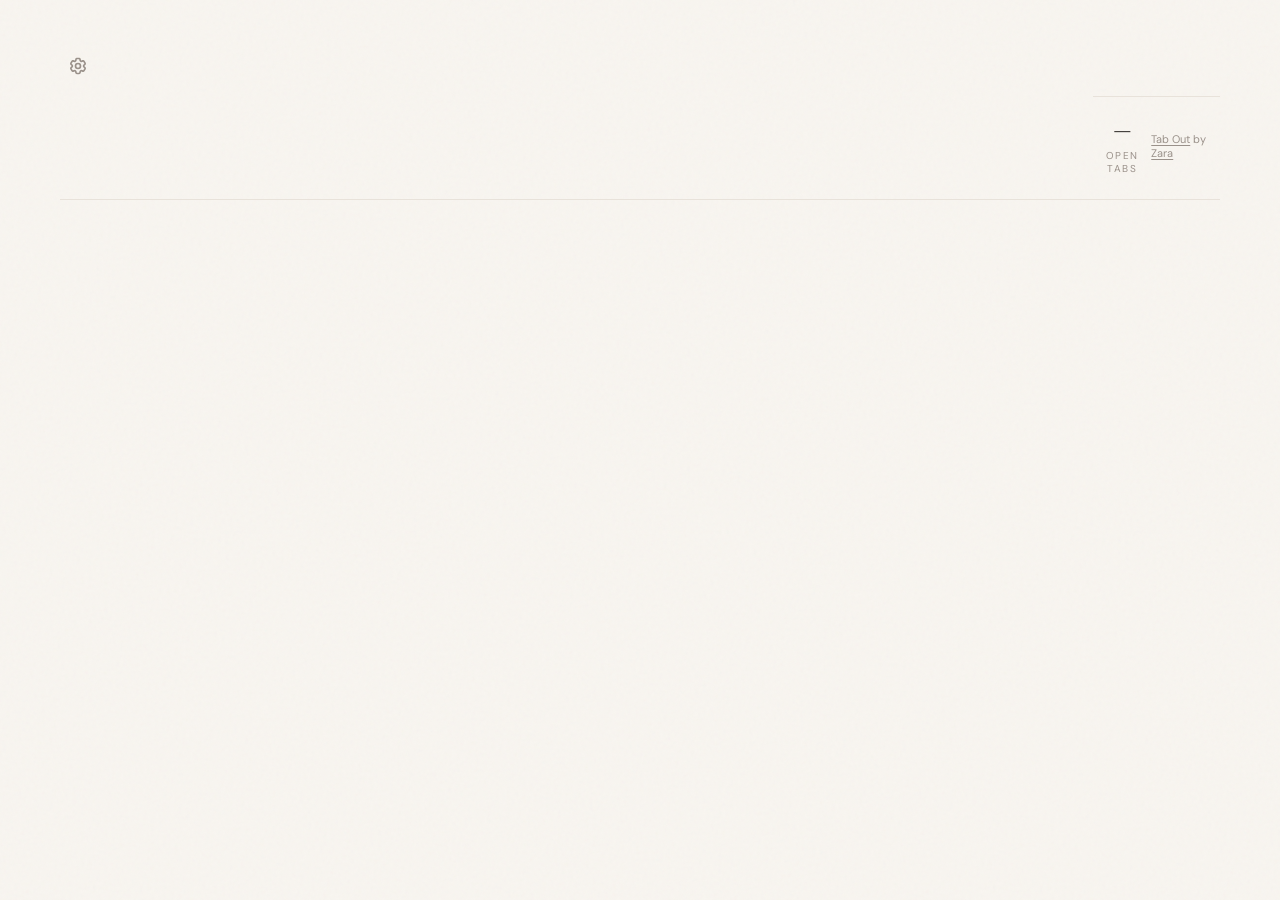
==== extension/index.html @ 455da9d7 "chore: initialize repository from original source" ====
<!DOCTYPE html>
<html lang="en">
<head>
  <meta charset="UTF-8">
  <meta name="viewport" content="width=device-width, initial-scale=1.0">
  <title>Tab Out</title>

  <!-- Google Fonts: Newsreader (for headings/numbers) + DM Sans (for body text) -->
  <link rel="preconnect" href="https://fonts.googleapis.com">
  <link href="https://fonts.googleapis.com/css2?family=Newsreader:ital,opsz,wght@0,6..72,300;0,6..72,400;0,6..72,500;1,6..72,300;1,6..72,400&family=DM+Sans:wght@300;400;500;600&family=Caveat:wght@400;500;600;700&display=swap" rel="stylesheet">

  <link rel="stylesheet" href="style.css">
</head>
<body>
<div class="container">



  <!-- ================================================================
       HEADER — greeting on the left
       ================================================================ -->
  <header>
    <div class="header-left">
      <!-- "Good afternoon" — written by getGreeting() in app.js -->
      <h1 id="greeting"></h1>
      <!-- "Friday, April 4, 2026" — written by getDateDisplay() in app.js -->
      <div class="date" id="dateDisplay"></div>
    </div>
    <div class="header-right">
      <button class="settings-btn" id="settingsBtn" title="Settings">
        <svg xmlns="http://www.w3.org/2000/svg" fill="none" viewBox="0 0 24 24" stroke-width="2" stroke="currentColor">
          <path stroke-linecap="round" stroke-linejoin="round" d="M9.594 3.94c.09-.542.56-.94 1.11-.94h2.592c.55 0 1.02.398 1.11.94l.213 1.281c.063.374.313.686.645.87.074.04.147.083.22.127.324.196.72.257 1.075.124l1.217-.456a1.125 1.125 0 0 1 1.37.49l1.296 2.247a1.125 1.125 0 0 1-.26 1.431l-1.003.827c-.293.24-.438.613-.431.992a6.759 6.759 0 0 1 0 .255c-.007.378.138.75.43.99l1.005.828c.424.35.534.954.26 1.43l-1.298 2.247a1.125 1.125 0 0 1-1.369.491l-1.217-.456c-.355-.133-.75-.072-1.076.124a6.57 6.57 0 0 1-.22.128c-.332.183-.582.495-.644.869l-.213 1.28c-.09.543-.56.941-1.11.941h-2.594c-.55 0-1.02-.398-1.11-.94l-.213-1.281c-.062-.374-.312-.686-.644-.87a6.52 6.52 0 0 1-.22-.127c-.325-.196-.72-.257-1.076-.124l-1.217.456a1.125 1.125 0 0 1-1.369-.49l-1.297-2.247a1.125 1.125 0 0 1 .26-1.431l1.004-.827c.292-.24.437-.613.43-.992a6.932 6.932 0 0 1 0-.255c.007-.378-.138-.75-.43-.99l-1.004-.828a1.125 1.125 0 0 1-.26-1.43l1.297-2.247a1.125 1.125 0 0 1 1.37-.491l1.216.456c.356.133.751.072 1.076-.124.072-.044.146-.087.22-.128.332-.183.582-.495.644-.869l.214-1.281Z" />
          <path stroke-linecap="round" stroke-linejoin="round" d="M15 12a3 3 0 1 1-6 0 3 3 0 0 1 6 0Z" />
        </svg>
      </button>
    </div>

  <!-- ================================================================
       TAB OUT DUPES BANNER — appears when you have extra Tab Out tabs open
       Hidden by default; app.js shows it when dupeTabOutCount > 1
       ================================================================ -->
  <div class="tab-cleanup-banner" id="tabOutDupeBanner" style="display:none">
    <div class="tab-cleanup-left">
      <div class="tab-cleanup-icon">
        <svg xmlns="http://www.w3.org/2000/svg" fill="none" viewBox="0 0 24 24" stroke-width="1.5" stroke="currentColor">
          <path stroke-linecap="round" stroke-linejoin="round" d="M15.75 17.25v3.375c0 .621-.504 1.125-1.125 1.125h-9.75a1.125 1.125 0 0 1-1.125-1.125V7.875c0-.621.504-1.125 1.125-1.125H6.75a9.06 9.06 0 0 1 1.5.124m7.5 10.376h3.375c.621 0 1.125-.504 1.125-1.125V11.25c0-4.46-3.243-8.161-7.5-8.876a9.06 9.06 0 0 0-1.5-.124H9.375c-.621 0-1.125.504-1.125 1.125v3.5m7.5 10.375H9.375a1.125 1.125 0 0 1-1.125-1.125v-9.25m12 6.625v-1.875a3.375 3.375 0 0 0-3.375-3.375h-1.5a1.125 1.125 0 0 1-1.125-1.125v-1.5a3.375 3.375 0 0 0-3.375-3.375H9.75" />
        </svg>
      </div>
      <div class="tab-cleanup-text">
        You have <strong id="tabOutDupeCount"></strong> Tab Out tabs open. Keep just this one?
      </div>
    </div>
    <button class="tab-cleanup-btn" data-action="close-tabout-dupes">Close extras</button>
  </div>

  <!-- ================================================================
       MAIN CONTENT AREA — two-column layout
       Left: open tabs (domain/mission cards)
       Right: saved for later checklist
       The right column only renders when it has items (JS controls this)
       ================================================================ -->
  <div class="dashboard-columns" id="dashboardColumns">

    <!-- LEFT COLUMN: Open tabs -->
    <div class="active-section" id="openTabsSection" style="display:none">
      <div class="section-header">
        <h2 id="openTabsSectionTitle">Right now</h2>
        <div class="section-line"></div>
        <div class="section-count" id="openTabsSectionCount"></div>
      </div>
      <div class="missions" id="openTabsMissions"></div>
    </div>

    <!-- RIGHT COLUMN: Saved for Later checklist -->
    <div class="deferred-column" id="deferredColumn" style="display:none">
      <div class="section-header">
        <h2>Saved for later</h2>
        <div class="section-line"></div>
        <div class="section-count" id="deferredCount"></div>
      </div>

      <!-- Active checklist items — injected by renderDeferredList() in app.js -->
      <div class="deferred-list" id="deferredList"></div>

      <!-- Empty state — shown when no active deferred tabs -->
      <div class="deferred-empty" id="deferredEmpty" style="display:none">
        Nothing saved. Living in the moment.
      </div>

      <!-- Archive section — collapsed by default -->
      <div class="deferred-archive" id="deferredArchive" style="display:none">
        <button class="archive-toggle" id="archiveToggle">
          <svg class="archive-chevron" xmlns="http://www.w3.org/2000/svg" fill="none" viewBox="0 0 24 24" stroke-width="2" stroke="currentColor"><path stroke-linecap="round" stroke-linejoin="round" d="m19.5 8.25-7.5 7.5-7.5-7.5" /></svg>
          Archive
          <span class="archive-count" id="archiveCount"></span>
        </button>
        <div class="archive-body" id="archiveBody" style="display:none">
          <input type="text" class="archive-search" id="archiveSearch" placeholder="Search archived tabs...">
          <div class="archive-list" id="archiveList"></div>
        </div>
      </div>
    </div>

  </div><!-- end .dashboard-columns -->

  <!-- ================================================================
       FOOTER — global stats + refresh control
       ================================================================ -->
  <footer>
    <div class="footer-stats">
      <div class="stat">
        <div class="stat-num" id="statTabs">—</div>
        <div class="stat-label">Open tabs</div>
      </div>
    </div>
    <div class="last-refresh">
      <span style="color: var(--muted); font-size: 11px;"><a href="https://github.com/zarazhangrui/tab-out" target="_top" style="color: var(--muted); text-decoration: underline; text-underline-offset: 2px;">Tab Out</a> by <a href="https://x.com/zarazhangrui" target="_top" style="color: var(--muted); text-decoration: underline; text-underline-offset: 2px;">Zara</a></span>
    </div>
  </footer>

</div><!-- end .container -->

<!-- ================================================================
     TOAST — floats above everything, used for action confirmations
     Hidden by default via CSS (opacity:0, translateY)
     ================================================================ -->
<div class="toast" id="toast">
  <!-- Checkmark circle icon (Heroicons outline) -->
  <svg xmlns="http://www.w3.org/2000/svg" fill="none" viewBox="0 0 24 24" stroke-width="2" stroke="currentColor">
    <path stroke-linecap="round" stroke-linejoin="round" d="M9 12.75 11.25 15 15 9.75M21 12a9 9 0 1 1-18 0 9 9 0 0 1 18 0Z" />
  </svg>
  <span id="toastText"></span>
</div>

<!-- ================================================================
     SETTINGS MODAL
     ================================================================ -->
<div class="modal-overlay" id="settingsOverlay">
  <div class="settings-modal">
    <h2>Settings</h2>
    
    <div class="settings-group">
      <label>Theme</label>
      <div class="settings-options" id="themeOptions">
        <button class="setting-control" data-theme="system">System</button>
        <button class="setting-control" data-theme="light">Light</button>
        <button class="setting-control" data-theme="dark">Dark</button>
      </div>
    </div>

    <div class="settings-group">
      <label>Accent Color</label>
      <div class="color-palette" id="accentPalette">
        <button class="color-swatch" data-color="#c8713a" style="background: #c8713a;" title="Amber"></button>
        <button class="color-swatch" data-color="#5a7a62" style="background: #5a7a62;" title="Sage"></button>
        <button class="color-swatch" data-color="#5a6b7a" style="background: #5a6b7a;" title="Slate"></button>
        <button class="color-swatch" data-color="#b35a5a" style="background: #b35a5a;" title="Rose"></button>
        <button class="color-swatch" data-color="#eab308" style="background: #eab308;" title="Gold"></button>
        <button class="color-swatch" data-color="#3b82f6" style="background: #3b82f6;" title="Blue"></button>
        <button class="color-swatch" data-color="#8b5cf6" style="background: #8b5cf6;" title="Violet"></button>
        <button class="color-swatch" data-color="#ec4899" style="background: #ec4899;" title="Pink"></button>
        <button class="color-swatch" data-color="#14b8a6" style="background: #14b8a6;" title="Teal"></button>
        <button class="color-swatch" data-color="#22c55e" style="background: #22c55e;" title="Green"></button>
        
        <div class="custom-color-wrapper" id="customAccentWrapper" title="Custom Color">
          <input type="color" id="accentColorPicker" value="#c8713a">
        </div>
      </div>
    </div>

    <div class="settings-group">
      <label>Sticky Text Color</label>
      <div class="color-picker-wrapper">
        <input type="color" id="stickyTextColorPicker" value="#1a1613">
        <span id="stickyTextColorValue" style="font-size: 12px; color: var(--muted); font-family: monospace;">#1A1613</span>
      </div>
    </div>

    <div class="settings-group">
      <label>Layout Mode</label>
      <div class="settings-options" id="layoutModeOptions">
        <button class="setting-control" data-layout="default">Default</button>
        <button class="setting-control" data-layout="structured">Structured</button>
        <button class="setting-control" data-layout="chaos">Freeform</button>
      </div>
    </div>

    <div class="settings-group">
      <label>Card Style</label>
      <div class="settings-options" id="cardStyleOptions">
        <button class="setting-control" data-style="default">Default</button>
        <button class="setting-control" data-style="sticky">Sticky</button>
        <button class="setting-control" data-style="drawn">Drawn</button>
        <button class="setting-control" data-style="glass">Glass</button>
        <button class="setting-control" data-style="brutalism">Brutalist</button>
        <button class="setting-control" data-style="terminal">Terminal</button>
        <button class="setting-control" data-style="polaroid">Polaroid</button>
        <button class="setting-control" data-style="receipt">Receipt</button>
        <button class="setting-control" data-style="cyberpunk">Cyberpunk</button>
      </div>
    </div>

    <div class="settings-group">
      <label>Background</label>
      <div class="settings-options" id="bgTypeOptions" style="margin-bottom: 12px;">
        <button class="setting-control" data-bg="none">None</button>
        <button class="setting-control" data-bg="grid">Grid</button>
        <button class="setting-control" data-bg="dots">Dots</button>
        <button class="setting-control" data-bg="waves">Waves</button>
        <button class="setting-control" data-bg="blueprint">Blueprint</button>
        <button class="setting-control" data-bg="custom">Custom Image</button>
      </div>
      <div id="customBgControls" style="display: none;">
        <div class="color-picker-wrapper">
          <input type="file" id="bgImageInput" accept="image/*" style="display: none;">
          <button class="setting-control" id="uploadBgBtn">Upload Image</button>
          <button class="setting-control danger" id="clearBgBtn">Clear</button>
        </div>
        <div id="bgImageStatus" style="font-size: 11px; color: var(--muted); margin-top: 8px;">No custom background</div>
      </div>
    </div>

    <div class="settings-group">
      <label>Layout Density</label>
      <div class="settings-options" id="densityOptions">
        <button class="setting-control" data-density="comfortable">Comfortable</button>
        <button class="setting-control" data-density="compact">Compact</button>
      </div>
    </div>

    <div class="modal-actions">
      <button class="modal-close-btn" id="closeSettingsBtn">Done</button>
    </div>
  </div>
</div>

<!-- Personal config (gitignored) — defines LOCAL_LANDING_PAGE_PATTERNS etc. -->
<!-- If the file doesn't exist, that's fine — app.js uses sensible defaults. -->
<script src="config.local.js" onerror="/* no personal config, that's fine */"></script>

<!-- Main dashboard logic — loads last so the DOM is ready -->
<script src="app.js"></script>
</body>
</html>
---- extension/style.css ----
/* ============================================================
   Tab Mission Control — Dashboard Styles
   Extracted directly from mockup.html — do not modify unless
   also updating the mockup. This is the approved design.
   ============================================================ */

:root {
  --ink: #1a1613;
  --paper: #f8f5f0;
  --warm-gray: #e8e2da;
  --muted: #9a918a;
  --accent: #c8713a; /* Default amber */
  --accent-sage: #5a7a62;
  --accent-slate: #5a6b7a;
  --accent-rose: #b35a5a;
  --status-active: #3d7a4a;
  --status-cooling: #b8892e;
  --status-abandoned: #b35a5a;
  --card-bg: #fffdf9;
  --shadow: rgba(26, 22, 19, 0.06);
  --modal-overlay: rgba(26, 22, 19, 0.4);
  --bg-image: none;
  --bg-overlay: transparent;
  --sticky-text: #1a1613;
}

/* ---- Dark Theme ---- */
[data-theme="dark"] {
  --ink: #f8f5f0;
  --paper: #1a1613;
  --warm-gray: #3a3633;
  --muted: #8a817a;
  --card-bg: #25211e;
  --shadow: rgba(0, 0, 0, 0.3);
  --modal-overlay: rgba(0, 0, 0, 0.6);
  --sticky-text: #f8f5f0;
}

/* System default dark mode support */
@media (prefers-color-scheme: dark) {
  :root:not([data-theme="light"]):not([data-theme="dark"]) {
    --ink: #f8f5f0;
    --paper: #1a1613;
    --warm-gray: #3a3633;
    --muted: #8a817a;
    --card-bg: #25211e;
    --shadow: rgba(0, 0, 0, 0.3);
    --modal-overlay: rgba(0, 0, 0, 0.6);
    --sticky-text: #f8f5f0;
  }
}

/* ---- Background Image & Patterns ---- */
body::before {
  content: '';
  position: fixed;
  inset: 0;
  background-image: var(--bg-image);
  background-size: cover;
  background-position: center;
  background-attachment: fixed;
  z-index: -2; /* behind everything */
}

/* Texture & Dark Overlay */
body::after {
  content: '';
  position: fixed;
  inset: 0;
  /* Combine dark overlay and paper texture */
  background-color: var(--bg-overlay);
  background-image: url("data:image/svg+xml,%3Csvg viewBox='0 0 256 256' xmlns='http://www.w3.org/2000/svg'%3E%3Cfilter id='noise'%3E%3CfeTurbulence type='fractalNoise' baseFrequency='0.9' numOctaves='4' stitchTiles='stitch'/%3E%3C/filter%3E%3Crect width='100%25' height='100%25' filter='url(%23noise)' opacity='0.03'/%3E%3C/svg%3E");
  pointer-events: none;
  z-index: -1;
}

[data-bg="grid"] {
  --bg-image: linear-gradient(var(--warm-gray) 1px, transparent 1px), linear-gradient(90deg, var(--warm-gray) 1px, transparent 1px);
}
[data-bg="dots"] {
  --bg-image: radial-gradient(var(--warm-gray) 1px, transparent 1px);
}
[data-bg="blueprint"] {
  background-color: #1e3a8a;
  --bg-image: linear-gradient(rgba(255,255,255,0.1) 1px, transparent 1px), linear-gradient(90deg, rgba(255,255,255,0.1) 1px, transparent 1px);
}
[data-bg="waves"] {
  --bg-image: url("data:image/svg+xml,%3Csvg xmlns='http://www.w3.org/2000/svg' width='100' height='20' viewBox='0 0 100 20'%3E%3Cpath d='M0 10 Q 25 20 50 10 T 100 10' fill='none' stroke='%23e8e2da' stroke-width='1'/%3E%3C/svg%3E");
}

[data-bg="grid"] body::before {
  background-size: 24px 24px;
}
[data-bg="dots"] body::before {
  background-size: 24px 24px;
}
[data-bg="blueprint"] body::before {
  background-size: 40px 40px;
}
[data-bg="waves"] body::before {
  background-size: 100px 20px;
  background-repeat: repeat;
}

/* Remove duplicate paper texture at bottom */

/* ---- Card Styles ---- */

/* 0. Default */
[data-card-style="default"] .mission-card {
  /* Uses base .mission-card styles */
}

/* 1. Sticky Note Style */
[data-card-style="sticky"] .mission-card {
  border: none;
  border-radius: 2px 2px 60px 2px / 2px 2px 10px 2px; /* Curved bottom-right */
  box-shadow: 2px 4px 12px rgba(0,0,0,0.1), 0 10px 20px -10px rgba(0,0,0,0.2);
  padding-top: 24px;
  color: var(--sticky-text);
  font-family: 'Caveat', cursive;
}

[data-card-style="sticky"] .mission-card .mission-name,
[data-card-style="sticky"] .mission-card .chip-text,
[data-card-style="sticky"] .mission-card .mission-summary,
[data-card-style="sticky"] .mission-card .action-btn,
[data-card-style="sticky"] .section-header h2 {
  font-family: 'Caveat', cursive;
  font-size: 1.18em;
  color: var(--sticky-text);
}

[data-card-style="sticky"] .mission-card .mission-name {
  font-weight: 700;
}

/* Curved variety for sticky notes */
[data-card-style="sticky"] .mission-card:nth-child(even) {
  border-radius: 2px 2px 2px 60px / 2px 2px 2px 10px; /* Curved bottom-left */
}

/* Sticky Type 1: Yellow */
[data-card-style="sticky"] .mission-card:nth-child(3n+1) { background: #fdf5c9; }
[data-card-style="sticky"][data-theme="dark"] .mission-card:nth-child(3n+1) { background: #4a452a; }

/* Sticky Type 2: Pink */
[data-card-style="sticky"] .mission-card:nth-child(3n+2) { background: #fce7f3; }
[data-card-style="sticky"][data-theme="dark"] .mission-card:nth-child(3n+2) { background: #503140; }

/* Sticky Type 3: Blue */
[data-card-style="sticky"] .mission-card:nth-child(3n+3) { background: #e0f2fe; }
[data-card-style="sticky"][data-theme="dark"] .mission-card:nth-child(3n+3) { background: #2b3e5a; }

[data-card-style="sticky"] .mission-card .mission-name,
[data-card-style="sticky"] .mission-card .chip-text,
[data-card-style="sticky"] .mission-card .mission-summary,
[data-card-style="sticky"] .section-header h2 {
  color: var(--sticky-text);
}

[data-card-style="sticky"] .mission-card::before {
  display: none; /* remove colored top bar */
}

/* Folded corner effect */
[data-card-style="sticky"] .mission-card::after {
  content: '';
  position: absolute;
  bottom: 0;
  right: 0;
  border-width: 0 0 20px 20px;
  border-style: solid;
  border-color: transparent transparent rgba(0,0,0,0.08) transparent;
}

/* 2. Hand-drawn Style */
[data-card-style="drawn"] .mission-card {
  border: 2px solid var(--ink);
  background: var(--card-bg);
  box-shadow: 4px 4px 0 var(--warm-gray);
  padding-top: 20px;
  font-family: 'Caveat', cursive;
}

[data-card-style="drawn"] .mission-card .mission-name,
[data-card-style="drawn"] .mission-card .chip-text,
[data-card-style="drawn"] .mission-card .action-btn,
[data-card-style="drawn"] .section-header h2 {
  font-family: 'Caveat', cursive;
  font-size: 1.15em;
}

[data-card-style="drawn"] .mission-card:nth-child(2n) {
  transform: rotate(-1deg);
  border-radius: 255px 15px 225px 15px/15px 225px 15px 255px;
}

[data-card-style="drawn"] .mission-card:nth-child(2n+1) {
  transform: rotate(1deg);
  border-radius: 15px 255px 15px 225px/255px 15px 225px 15px;
}

[data-card-style="drawn"] .mission-card::before {
  display: none; /* remove colored top bar */
}

/* 3. Glassmorphism */
[data-card-style="glass"] .mission-card {
  background: rgba(255, 255, 255, 0.35);
  backdrop-filter: blur(24px) saturate(1.4);
  -webkit-backdrop-filter: blur(24px) saturate(1.4);
  border: 1px solid rgba(255, 255, 255, 0.4);
  color: #1a1a1a;
  box-shadow: 0 4px 16px rgba(0, 0, 0, 0.08);
}
[data-theme="dark"] [data-card-style="glass"] .mission-card {
  background: rgba(0, 0, 0, 0.45);
  border: 1px solid rgba(255, 255, 255, 0.12);
  color: #f0f0f0;
  box-shadow: 0 4px 16px rgba(0, 0, 0, 0.25);
}
[data-card-style="glass"] .mission-card .mission-name {
  color: inherit;
  text-shadow: 0 1px 3px rgba(255, 255, 255, 0.3);
}
[data-theme="dark"] [data-card-style="glass"] .mission-card .mission-name {
  text-shadow: 0 1px 3px rgba(0, 0, 0, 0.5);
}
[data-card-style="glass"] .mission-card .chip-text,
[data-card-style="glass"] .mission-card .mission-summary {
  color: inherit;
}
[data-card-style="glass"] .mission-card .open-tabs-badge,
[data-card-style="glass"] .mission-card .action-btn {
  background: rgba(255, 255, 255, 0.2);
  border-color: rgba(255, 255, 255, 0.3);
}
[data-theme="dark"] [data-card-style="glass"] .mission-card .open-tabs-badge,
[data-theme="dark"] [data-card-style="glass"] .mission-card .action-btn {
  background: rgba(0, 0, 0, 0.2);
  border-color: rgba(255, 255, 255, 0.1);
}
[data-card-style="glass"] .mission-card .chip-action {
  opacity: 0.6;
}
[data-card-style="glass"] .mission-card::before { display: none; }

/* 2. Neo-Brutalism */
[data-card-style="brutalism"] .mission-card {
  background: #fff;
  border: 3px solid #000;
  box-shadow: 6px 6px 0 #000;
  border-radius: 0;
  transition: transform 0.1s;
}
[data-card-style="brutalism"] .mission-card:hover {
  transform: translate(-2px, -2px);
  box-shadow: 8px 8px 0 #000;
}
[data-card-style="brutalism"] .mission-card::before { display: none; }

/* 3. Terminal */
[data-card-style="terminal"] .mission-card {
  background: #0c0c0c;
  border: 1px solid #0f0;
  border-radius: 0;
  color: #0f0;
  font-family: 'Courier New', Courier, monospace;
}
[data-card-style="terminal"] .mission-card .mission-name,
[data-card-style="terminal"] .mission-card .chip-text,
[data-card-style="terminal"] .mission-card .action-btn {
  color: #0f0;
  font-family: monospace;
}
[data-card-style="terminal"] .mission-card::before {
  content: '>_';
  position: absolute;
  top: 4px;
  left: 8px;
  font-size: 10px;
  background: none;
  height: auto;
}

/* 4. Polaroid */
[data-card-style="polaroid"] .mission-card {
  background: #fff;
  padding: 12px 12px 48px 12px;
  border-radius: 2px;
  box-shadow: 0 8px 16px rgba(0,0,0,0.15);
  border: 1px solid #e0e0e0;
}
[data-card-style="polaroid"] .mission-card::before { display: none; }

/* 5. Receipt */
[data-card-style="receipt"] .mission-card {
  background: #fffbfa;
  border-radius: 0;
  border-left: none;
  border-right: none;
  border-top: 2px dashed #ccc;
  border-bottom: 2px dashed #ccc;
  font-family: monospace;
  box-shadow: 0 4px 0 rgba(0,0,0,0.05);
}
[data-card-style="receipt"] .mission-card::before { display: none; }

/* 6. Cyberpunk */
[data-card-style="cyberpunk"] .mission-card {
  background: #050505;
  border: 1px solid #f0f;
  box-shadow: 0 0 10px #f0f, inset 0 0 5px #f0f;
  color: #0ff;
  border-radius: 0;
  clip-path: polygon(0 0, 100% 0, 100% 90%, 95% 100%, 0 100%);
}

[data-theme="light"] [data-card-style="cyberpunk"] .mission-card {
  background: #fff;
  border: 2px solid #f0f;
  box-shadow: 4px 4px 0 #f0f;
  clip-path: none;
  color: #f0f;
}

[data-card-style="cyberpunk"] .mission-card .mission-name,
[data-card-style="cyberpunk"] .mission-card .chip-text {
  color: inherit;
  text-shadow: 0 0 5px currentColor;
}

[data-theme="light"] [data-card-style="cyberpunk"] .mission-card .mission-name,
[data-theme="light"] [data-card-style="cyberpunk"] .mission-card .chip-text {
  text-shadow: none;
}

[data-card-style="cyberpunk"] .mission-card::before {
  background: #0ff;
  height: 2px;
}

/* ---- Layout Modes ---- */
[data-layout-mode="chaos"] .missions {
  position: relative;
  min-height: calc(100vh - 250px);
  display: block; /* Break grid */
  width: 100%;
}

[data-layout-mode="chaos"] .mission-card {
  position: absolute;
  margin: 0;
  width: 260px;
  z-index: var(--chaos-z, 1);
  /* Use hardware acceleration for smoother dragging */
  will-change: left, top, transform;
  transition: transform 0.1s;
}

[data-layout-mode="chaos"] .mission-card:active {
  transition: none;
}

[data-layout-mode="structured"] .mission-card {
  border-top: 4px solid var(--domain-color, var(--warm-gray));
}
[data-layout-mode="structured"] .mission-card::before {
  display: none;
}

/* ---- Layout Density ---- */
[data-density="compact"] .container {
  padding-top: 24px;
}
[data-density="compact"] header {
  margin-bottom: 24px;
}
[data-density="compact"] .missions {
  grid-template-columns: repeat(auto-fill, minmax(160px, 1fr)); 
  gap: 12px;
}
[data-density="compact"] .mission-card {
  padding: 8px 12px;
  margin-bottom: 0;
}
[data-density="compact"] .mission-name {
  font-size: 13px;
}
[data-density="compact"] .page-chip {
  padding: 2px 0;
}
[data-density="compact"] .chip-text {
  font-size: 11px;
}
[data-density="compact"] .open-tabs-badge {
  font-size: 9px;
  padding: 1px 4px;
}
[data-density="compact"] .section-header {
  margin-bottom: 12px;
}

* { margin: 0; padding: 0; box-sizing: border-box; }

html {
  background: var(--paper);
  min-height: 100vh;
}

body {
  font-family: 'DM Sans', sans-serif;
  background: transparent;
  color: var(--ink);
  min-height: 100vh;
  -webkit-font-smoothing: antialiased;
}

/* Footer is handled above */

.container {
  position: relative;
  z-index: 1;
  max-width: 100%; /* Fill the screen */
  margin: 0;
  padding: 48px 60px 80px;
}

/* ---- Custom background readability ---- */
/* When a custom background image is active, frost the header, section headers,
   and footer so text stays readable over busy images.
   Skip when glass card-style is active — it already frosts everything. */
html:not([data-card-style="glass"]) .has-custom-bg header {
  background: rgba(255, 255, 255, 0.25);
  backdrop-filter: blur(20px) saturate(1.3);
  -webkit-backdrop-filter: blur(20px) saturate(1.3);
  border-radius: 12px;
  padding: 20px 24px;
  margin-left: -24px;
  margin-right: -24px;
}
html[data-theme="dark"]:not([data-card-style="glass"]) .has-custom-bg header {
  background: rgba(0, 0, 0, 0.35);
}

html:not([data-card-style="glass"]) .has-custom-bg .section-header {
  background: rgba(255, 255, 255, 0.2);
  backdrop-filter: blur(16px) saturate(1.2);
  -webkit-backdrop-filter: blur(16px) saturate(1.2);
  border-radius: 8px;
  padding: 8px 16px;
  margin-left: -16px;
  margin-right: -16px;
}
html[data-theme="dark"]:not([data-card-style="glass"]) .has-custom-bg .section-header {
  background: rgba(0, 0, 0, 0.3);
}

html:not([data-card-style="glass"]) .has-custom-bg footer {
  background: rgba(255, 255, 255, 0.25);
  backdrop-filter: blur(20px) saturate(1.3);
  -webkit-backdrop-filter: blur(20px) saturate(1.3);
  border-radius: 12px;
  padding: 20px 24px;
  margin-left: -24px;
  margin-right: -24px;
}
html[data-theme="dark"]:not([data-card-style="glass"]) .has-custom-bg footer {
  background: rgba(0, 0, 0, 0.35);
}

.has-custom-bg .stat-num,
.has-custom-bg .stat-label,
.has-custom-bg .last-refresh,
.has-custom-bg .last-refresh a {
  text-shadow: 0 1px 4px rgba(0, 0, 0, 0.15);
}

/* When the saved-for-later sidebar is open, allow it to sit comfortably on the right */
.dashboard-columns {
  display: flex;
  gap: 40px;
  align-items: flex-start;
  width: 100%;
}

.active-section {
  flex: 1;
  min-width: 0; /* Allow it to shrink */
}

/* ---- Mission Cards Grid ---- */
.missions {
  display: grid;
  /* Reduced min-width to 180px to allow more horizontal cards (the 8x2 look) */
  grid-template-columns: repeat(auto-fill, minmax(180px, 1fr)); 
  gap: 24px;
  margin-bottom: 40px;
  align-items: start;
}

/* Adjust Chaos mode to not break grid alignment too much */
[data-layout-mode="chaos"] .missions {
  display: flex;
  flex-wrap: wrap;
  gap: 32px;
}

[data-layout-mode="chaos"] .mission-card {
  flex: 0 0 220px;
}

/* ---- Header ---- */
header {
  display: flex;
  justify-content: space-between;
  align-items: flex-start;
  margin-bottom: 48px;
  padding-bottom: 24px;
  border-bottom: 1px solid var(--warm-gray);
}

.header-left h1 {
  font-family: 'Newsreader', serif;
  font-weight: 300;
  font-size: 28px;
  letter-spacing: -0.5px;
  color: var(--ink);
  margin-bottom: 4px;
}

.header-left .date {
  font-size: 13px;
  color: var(--muted);
  font-weight: 400;
  letter-spacing: 0.5px;
  text-transform: uppercase;
}

/* ---- Tab cleanup banner ---- */
.tab-cleanup-banner {
  background: linear-gradient(135deg, rgba(200, 113, 58, 0.04), rgba(200, 113, 58, 0.09));
  border: 1px solid rgba(200, 113, 58, 0.18);
  border-radius: 8px;
  padding: 16px 24px;
  display: flex;
  align-items: center;
  justify-content: space-between;
  margin-bottom: 16px;
}

.tab-cleanup-left {
  display: flex;
  align-items: center;
  gap: 16px;
}

.tab-cleanup-icon {
  width: 36px;
  height: 36px;
  border-radius: 50%;
  background: rgba(200, 113, 58, 0.1);
  display: flex;
  align-items: center;
  justify-content: center;
  flex-shrink: 0;
}

.tab-cleanup-icon svg {
  width: 18px;
  height: 18px;
  color: var(--accent);
}

.tab-cleanup-text {
  font-size: 13px;
  color: var(--ink);
  line-height: 1.5;
}

.tab-cleanup-text strong {
  font-weight: 600;
}

.tab-cleanup-btn {
  font-family: 'DM Sans', sans-serif;
  font-size: 12px;
  font-weight: 600;
  padding: 8px 20px;
  border-radius: 6px;
  border: none;
  background: var(--accent);
  color: white;
  cursor: pointer;
  transition: all 0.2s;
  white-space: nowrap;
}

.tab-cleanup-btn:hover {
  opacity: 0.85;
  transform: translateY(-1px);
}

/* ---- Nudge banner ---- */
.nudge-banner {
  background: linear-gradient(135deg, rgba(179, 90, 90, 0.04), rgba(179, 90, 90, 0.08));
  border: 1px solid rgba(179, 90, 90, 0.15);
  border-radius: 8px;
  padding: 16px 24px;
  display: flex;
  align-items: center;
  gap: 16px;
  margin-bottom: 40px;
}

.nudge-icon {
  width: 36px;
  height: 36px;
  border-radius: 50%;
  background: rgba(179, 90, 90, 0.1);
  display: flex;
  align-items: center;
  justify-content: center;
  flex-shrink: 0;
}

.nudge-icon svg {
  width: 18px;
  height: 18px;
  color: var(--status-abandoned);
}

.nudge-text {
  font-size: 13px;
  color: var(--ink);
  line-height: 1.5;
}

.nudge-text strong {
  font-weight: 600;
}

/* ---- Section Headers ---- */
.section-header {
  display: flex;
  align-items: center;
  gap: 12px;
  margin-bottom: 20px;
  margin-top: 8px;
}

.section-header h2 {
  font-family: 'Newsreader', serif;
  font-weight: 400;
  font-size: 18px;
  font-style: italic;
  color: var(--muted);
  white-space: nowrap;
}

.section-line {
  flex: 1;
  height: 1px;
  background: var(--warm-gray);
}

.section-count {
  font-size: 12px;
  color: var(--muted);
  font-weight: 500;
  letter-spacing: 0.5px;
  white-space: nowrap;
}

/* ---- Mission Cards ---- */
.missions {
  display: grid;
  grid-template-columns: repeat(auto-fill, minmax(200px, 1fr));
  gap: 12px;
  margin-bottom: 40px;
}

.mission-card {
  background: var(--card-bg);
  border: 1px solid var(--warm-gray);
  border-radius: 8px;
  padding: 16px 18px;
  display: flex;
  flex-direction: column;
  gap: 8px;
  transition: box-shadow 0.25s ease, transform 0.25s ease;
  cursor: pointer;
  position: relative;
  overflow: hidden;
  break-inside: avoid;       /* safety for any column fallback */
}

/* Colored top border instead of side bar for grid cards */
.mission-card::before {
  content: '';
  position: absolute;
  top: 0;
  left: 0;
  right: 0;
  height: 3px;
  background: var(--warm-gray);
}

.mission-card.has-active-bar::before { background: var(--status-active); }
.mission-card.has-amber-bar::before { background: var(--accent); }
.mission-card.has-neutral-bar::before { background: var(--warm-gray); }

.mission-card:hover {
  box-shadow: 0 4px 20px var(--shadow);
  transform: translateY(-1px);
}

/* Closing animation — card scales down and fades out */
.mission-card.closing {
  opacity: 0;
  transform: scale(0.9);
  transition: opacity 0.25s ease, transform 0.25s ease;
  pointer-events: none;
}

.mission-card.collapsed {
  display: none !important;
}

/* Old side status bar — hidden, replaced by top border via ::before */
.status-bar {
  display: none;
}

.mission-content {
  min-width: 0;
}

/* Hide the right-side meta (page count) — info is already in the badge */
.mission-meta {
  display: none;
}

.mission-top {
  display: flex;
  align-items: center;
  gap: 10px;
  margin-bottom: 6px;
  flex-wrap: wrap;
}

.mission-name {
  font-weight: 600;
  font-size: 15px;
  color: var(--ink);
  letter-spacing: -0.2px;
}

.mission-tag {
  font-size: 10px;
  text-transform: uppercase;
  letter-spacing: 1px;
  font-weight: 600;
  padding: 2px 8px;
  border-radius: 3px;
}

.mission-tag.active {
  color: var(--status-active);
  background: rgba(61, 122, 74, 0.08);
}

.mission-tag.cooling {
  color: var(--status-cooling);
  background: rgba(184, 137, 46, 0.08);
}

.mission-tag.abandoned {
  color: var(--status-abandoned);
  background: rgba(179, 90, 90, 0.08);
}

/* Tab indicator badge — shows how many Chrome tabs are still open for this mission */
.open-tabs-badge {
  display: inline-flex;
  align-items: center;
  gap: 4px;
  font-size: 10px;
  font-weight: 500;
  color: var(--accent);
  background: rgba(200, 113, 58, 0.08);
  padding: 2px 8px;
  border-radius: 3px;
}

.open-tabs-badge svg {
  width: 10px;
  height: 10px;
}

.mission-summary {
  font-size: 13px;
  color: var(--muted);
  line-height: 1.5;
  margin-bottom: 8px;
}

.mission-pages {
  display: flex;
  flex-direction: column;
  gap: 0;
}

/* ---- Tab row — each tab is a full-width row with favicon, title, and actions ---- */
.page-chip {
  font-size: 13px;
  color: var(--ink);
  background: transparent;
  padding: 8px 4px;
  border-radius: 0;
  border: none;
  border-bottom: 1px solid rgba(154, 145, 138, 0.1);
  position: relative;
  display: flex;
  align-items: center;
  gap: 8px;
  line-height: 1.4;
}

.page-chip:last-child,
.page-chip-overflow {
  border-bottom: none;
}

/* Favicon */
.chip-favicon {
  width: 16px;
  height: 16px;
  flex-shrink: 0;
  border-radius: 2px;
}

/* Title text — wraps naturally, no truncation */
.chip-text {
  flex: 1;
  min-width: 0;
  /* Show up to 2 lines, then ellipsis */
  display: -webkit-box;
  -webkit-line-clamp: 2;
  -webkit-box-orient: vertical;
  overflow: hidden;
}

/* Duplicate badge */
.chip-dupe-badge {
  color: var(--accent);
  font-weight: 600;
}

/* Duplicate border highlight */
.chip-has-dupes {
  border-color: rgba(200, 113, 58, 0.25);
}

/* Action buttons grouped on the right */
.chip-actions {
  display: flex;
  align-items: center;
  gap: 2px;
  flex-shrink: 0;
  margin-left: auto;
}

/* ---- Chip action buttons (save + close) ---- */
.chip-action {
  display: inline-flex;
  align-items: center;
  justify-content: center;
  background: none;
  border: none;
  color: var(--muted);
  cursor: pointer;
  padding: 4px;
  border-radius: 4px;
  opacity: 0.35;
  transition: opacity 0.15s, color 0.15s, background 0.15s;
  flex-shrink: 0;
}

.chip-action svg {
  width: 15px;
  height: 15px;
}

.chip-action:hover {
  opacity: 1;
  background: rgba(154, 145, 138, 0.1);
}

.chip-save:hover {
  color: var(--accent-sage);
  background: rgba(90, 122, 98, 0.08);
}

.chip-close:hover {
  color: var(--status-abandoned);
  background: rgba(179, 90, 90, 0.08);
}

.page-chip.clickable {
  cursor: pointer;
  transition: background 0.15s ease;
}

.page-chip.clickable:hover {
  background: rgba(200, 113, 58, 0.04);
}

/* "+N more" overflow chip */
.page-chip-overflow {
  font-size: 12px;
  color: var(--muted);
  padding: 6px 4px;
}

/* mission-meta hidden — see above */

.mission-time {
  font-size: 12px;
  color: var(--muted);
  margin-bottom: 4px;
}

.mission-page-count {
  font-size: 20px;
  font-family: 'Newsreader', serif;
  font-weight: 300;
  color: var(--ink);
  line-height: 1;
}

.mission-page-label {
  font-size: 10px;
  color: var(--muted);
  text-transform: uppercase;
  letter-spacing: 1px;
}

/* ---- Actions row ---- */
.actions {
  display: flex;
  gap: 8px;
  margin-top: 10px;
}

.action-btn {
  font-size: 11px;
  font-family: 'DM Sans', sans-serif;
  font-weight: 500;
  padding: 5px 14px;
  border-radius: 4px;
  border: 1px solid var(--warm-gray);
  background: var(--card-bg);
  color: var(--muted);
  cursor: pointer;
  transition: all 0.2s;
  display: inline-flex;
  align-items: center;
  gap: 5px;
}

.action-btn:hover {
  border-color: var(--ink);
  color: var(--ink);
}

.action-btn svg {
  width: 12px;
  height: 12px;
}

.action-btn.primary {
  background: var(--ink);
  color: var(--paper);
  border-color: var(--ink);
}

.action-btn.primary:hover {
  opacity: 0.85;
}

.action-btn.close-tabs {
  border-color: rgba(200, 113, 58, 0.3);
  color: var(--accent);
  background: rgba(200, 113, 58, 0.04);
}

.action-btn.close-tabs:hover {
  background: rgba(200, 113, 58, 0.1);
  border-color: var(--accent);
}

.action-btn.save-tabs {
  border-color: rgba(90, 122, 98, 0.3);
  color: var(--accent-sage);
  background: rgba(90, 122, 98, 0.04);
}

.action-btn.save-tabs:hover {
  background: rgba(90, 122, 98, 0.1);
  border-color: var(--accent-sage);
}

.action-btn.danger {
  color: var(--status-abandoned);
}

.action-btn.danger:hover {
  border-color: var(--status-abandoned);
  color: var(--status-abandoned);
}

/* ---- Toast notification ---- */
.toast {
  position: fixed;
  bottom: 32px;
  left: 50%;
  transform: translateX(-50%) translateY(80px);
  background: var(--ink);
  color: var(--paper);
  font-family: 'DM Sans', sans-serif;
  font-size: 13px;
  font-weight: 500;
  padding: 12px 24px;
  border-radius: 8px;
  box-shadow: 0 8px 32px rgba(0,0,0,0.2);
  z-index: 100;
  opacity: 0;
  transition: all 0.4s cubic-bezier(0.16, 1, 0.3, 1);
  pointer-events: none;
  display: flex;
  align-items: center;
  gap: 8px;
}

.toast.visible {
  opacity: 1;
  transform: translateX(-50%) translateY(0);
}

.toast svg {
  width: 16px;
  height: 16px;
  color: var(--status-active);
}

/* ---- Footer ---- */
footer {
  margin-top: 48px;
  padding-top: 20px;
  border-top: 1px solid var(--warm-gray);
  display: flex;
  justify-content: space-between;
  align-items: center;
}

.footer-stats {
  display: flex;
  gap: 32px;
}

.stat {
  text-align: center;
}

.stat-num {
  font-family: 'Newsreader', serif;
  font-size: 28px;
  font-weight: 300;
  color: var(--ink);
  line-height: 1;
  transition: all 0.3s;
}

.stat-label {
  font-size: 10px;
  text-transform: uppercase;
  letter-spacing: 1.5px;
  color: var(--muted);
  margin-top: 4px;
}

.last-refresh {
  font-size: 11px;
  color: var(--muted);
}

.refresh-btn {
  font-family: 'DM Sans', sans-serif;
  font-size: 11px;
  font-weight: 500;
  color: var(--accent);
  background: none;
  border: none;
  cursor: pointer;
  text-decoration: underline;
  text-underline-offset: 2px;
}

/* ---- Animations ---- */
@keyframes fadeUp {
  from { opacity: 0; transform: translateY(12px); }
  to { opacity: 1; transform: translateY(0); }
}

/* ---- Drag and Drop Styles ---- */
[draggable="true"] {
  cursor: grab;
  user-select: none;
}

[draggable="true"]:active {
  cursor: grabbing;
}

.mission-card.is-dragging,
.page-chip.is-dragging {
  opacity: 0.4;
  transform: scale(0.98);
  filter: grayscale(0.5);
}

/* Drop targets */
.mission-card.drag-over {
  outline: 2px dashed var(--accent);
  outline-offset: 4px;
  background: rgba(200, 113, 58, 0.05);
}

.page-chip.drag-over {
  background: rgba(200, 113, 58, 0.1) !important;
  border-bottom: 2px solid var(--accent);
}

.page-chip.drag-over-top {
  border-top: 2px solid var(--accent);
  border-bottom: 1px solid rgba(154, 145, 138, 0.1);
}

/* Ensure children don't capture drag events */
.mission-card * {
  pointer-events: auto;
}
.mission-card.is-dragging *,
.page-chip.is-dragging * {
  pointer-events: none;
}

header { animation: fadeUp 0.5s ease both; }
.tab-cleanup-banner { animation: fadeUp 0.5s ease 0.1s both; }
.nudge-banner { animation: fadeUp 0.5s ease 0.15s both; }
.active-section .section-header { animation: fadeUp 0.5s ease 0.2s both; }
.active-section .missions .mission-card:nth-child(1) { animation: fadeUp 0.4s ease 0.25s both; }
.active-section .missions .mission-card:nth-child(2) { animation: fadeUp 0.4s ease 0.3s both; }
.active-section .missions .mission-card:nth-child(3) { animation: fadeUp 0.4s ease 0.35s both; }
.active-section .missions .mission-card:nth-child(4) { animation: fadeUp 0.4s ease 0.4s both; }
.abandoned-section .section-header { animation: fadeUp 0.5s ease 0.45s both; }
.abandoned-section .missions .mission-card:nth-child(1) { animation: fadeUp 0.4s ease 0.5s both; }
.abandoned-section .missions .mission-card:nth-child(2) { animation: fadeUp 0.4s ease 0.55s both; }
.abandoned-section .missions .mission-card:nth-child(3) { animation: fadeUp 0.4s ease 0.6s both; }
footer { animation: fadeUp 0.5s ease 0.65s both; }

.deferred-list .deferred-item:nth-child(1) { animation-delay: 0.05s; }
.deferred-list .deferred-item:nth-child(2) { animation-delay: 0.1s; }
.deferred-list .deferred-item:nth-child(3) { animation-delay: 0.15s; }
.deferred-list .deferred-item:nth-child(4) { animation-delay: 0.2s; }
.deferred-list .deferred-item:nth-child(5) { animation-delay: 0.25s; }
.deferred-column .section-header { animation: fadeUp 0.5s ease 0.1s both; }


/* ================================================================
   STATIC DEFAULT VIEW — new elements added for "AI on demand"
   ================================================================ */

/* ---- Neutral status bar (domain-grouped cards, no AI color) ---- */
.status-bar.neutral {
  background: var(--warm-gray);
}

/* ---- "Domain" tag on static domain cards ---- */
.mission-tag.neutral {
  color: var(--muted);
  background: rgba(154, 145, 138, 0.1);
}

/* ================================================================
   MISSIONS EMPTY STATE
   Shown when all mission cards have been closed.
   A calm, satisfying "you did it" moment.
   ================================================================ */

.missions-empty-state {
  /* Takes the full width — spans all columns */
  column-span: all;

  display: flex;
  flex-direction: column;
  align-items: center;
  justify-content: center;
  gap: 12px;

  padding: 56px 24px;
  text-align: center;

  animation: fadeUp 0.5s ease both;
}

/* CSS-drawn checkmark in a glowing circle */
.empty-checkmark {
  width: 56px;
  height: 56px;
  border-radius: 50%;
  background: rgba(90, 122, 98, 0.1);
  border: 1.5px solid rgba(90, 122, 98, 0.3);

  /* Soft sage glow */
  box-shadow: 0 0 0 8px rgba(90, 122, 98, 0.05),
              0 0 0 16px rgba(90, 122, 98, 0.03);

  display: flex;
  align-items: center;
  justify-content: center;

  /* Pop in with a gentle scale animation */
  animation: checkPop 0.5s cubic-bezier(0.34, 1.56, 0.64, 1) 0.1s both;
}

.empty-checkmark svg {
  width: 26px;
  height: 26px;
  color: var(--accent-sage);
  stroke-width: 2.5;
}

@keyframes checkPop {
  from { transform: scale(0.6); opacity: 0; }
  to   { transform: scale(1);   opacity: 1; }
}

.empty-title {
  font-family: 'Newsreader', serif;
  font-size: 20px;
  font-weight: 400;
  font-style: italic;
  color: var(--ink);
  letter-spacing: -0.3px;
}

.empty-subtitle {
  font-size: 13px;
  color: var(--muted);
  font-weight: 400;
  letter-spacing: 0.3px;
}


/* ================================================================
   UPDATE BANNER
   Appears at the very top of the page when a new version is available.
   Intentionally thin and unobtrusive — it's informational, not urgent.
   The warm sage green palette feels calm and positive ("new thing!"),
   contrasting with the amber/rose warning tones used elsewhere.
   ================================================================ */

.update-banner {
  /* Thin bar — sits above the header, below the container's top padding */
  display: flex;
  align-items: center;
  justify-content: space-between;
  gap: 12px;

  /* Sage green tint — matches accent-sage but very light */
  background: linear-gradient(135deg, rgba(90, 122, 98, 0.05), rgba(90, 122, 98, 0.10));
  border: 1px solid rgba(90, 122, 98, 0.22);
  border-radius: 8px;
  padding: 10px 16px;

  /* Push the header down slightly */
  margin-bottom: 24px;

  /* Slide in from above when it appears */
  animation: bannerSlideIn 0.35s cubic-bezier(0.16, 1, 0.3, 1) both;
}

@keyframes bannerSlideIn {
  from { opacity: 0; transform: translateY(-8px); }
  to   { opacity: 1; transform: translateY(0); }
}

/* Left cluster: icon + text */
.update-banner-left {
  display: flex;
  align-items: center;
  gap: 10px;
  flex: 1;
  min-width: 0; /* prevents text overflow from breaking layout */
}

.update-banner-icon {
  width: 16px;
  height: 16px;
  color: var(--accent-sage);
  flex-shrink: 0;
  opacity: 0.85;
}

.update-banner-text {
  font-size: 13px;
  color: var(--ink);
  font-weight: 400;
  line-height: 1.4;
  opacity: 0.85;
}

/* Right cluster: action button + dismiss X */
.update-banner-right {
  display: flex;
  align-items: center;
  gap: 8px;
  flex-shrink: 0;
}

/* "Update now" button — small, filled, sage green */
.update-banner-btn {
  font-family: 'DM Sans', sans-serif;
  font-size: 12px;
  font-weight: 500;
  color: #fff;
  background: var(--accent-sage);
  border: none;
  border-radius: 5px;
  padding: 5px 12px;
  cursor: pointer;
  letter-spacing: 0.2px;
  transition: background 0.2s, opacity 0.2s;
  white-space: nowrap;
}

.update-banner-btn:hover {
  background: #4a6952; /* slightly darker sage */
}

.update-banner-btn:disabled {
  opacity: 0.55;
  cursor: not-allowed;
}

/* Dismiss X button — minimal, icon-only */
.update-banner-dismiss {
  display: flex;
  align-items: center;
  justify-content: center;
  width: 24px;
  height: 24px;
  border: none;
  background: transparent;
  cursor: pointer;
  border-radius: 4px;
  color: var(--muted);
  transition: background 0.15s, color 0.15s;
  padding: 0;
  flex-shrink: 0;
}

.update-banner-dismiss:hover {
  background: rgba(26, 22, 19, 0.06);
  color: var(--ink);
}

.update-banner-dismiss svg {
  width: 14px;
  height: 14px;
}


/* ================================================================
   SAVED FOR LATER — Checklist Column + Archive
   ================================================================ */

/* ---- Two-column layout ---- */
.dashboard-columns {
  display: flex;
  gap: 32px;
  align-items: flex-start;
}

/* Open tabs column keeps the grid layout */
.dashboard-columns .active-section {
  flex: 1;
  min-width: 0;
}

/* Saved for later column — fixed width on the right, scrolls independently */
.deferred-column {
  width: 280px;
  flex-shrink: 0;
  position: sticky;
  top: 32px;
  max-height: calc(100vh - 64px);
  overflow-y: auto;
}

/* On narrow screens, stack vertically */
@media (max-width: 800px) {
  .dashboard-columns {
    flex-direction: column;
  }
  .deferred-column {
    width: 100%;
    position: static;
  }
}

/* ---- Checklist items ---- */
.deferred-item {
  display: flex;
  align-items: flex-start;
  gap: 10px;
  padding: 10px 0;
  border-bottom: 1px solid rgba(154, 145, 138, 0.12);
  animation: fadeUp 0.3s ease both;
}

.deferred-item:last-child {
  border-bottom: none;
}

/* Custom checkbox */
.deferred-checkbox {
  appearance: none;
  -webkit-appearance: none;
  width: 18px;
  height: 18px;
  border: 2px solid var(--warm-gray);
  border-radius: 4px;
  cursor: pointer;
  flex-shrink: 0;
  margin-top: 1px;
  transition: all 0.2s;
  position: relative;
}

.deferred-checkbox:hover {
  border-color: var(--accent-sage);
}

.deferred-checkbox:checked {
  background: var(--accent-sage);
  border-color: var(--accent-sage);
}

/* Checkmark inside the checkbox */
.deferred-checkbox:checked::after {
  content: '';
  position: absolute;
  top: 2px;
  left: 5px;
  width: 4px;
  height: 8px;
  border: solid white;
  border-width: 0 2px 2px 0;
  transform: rotate(45deg);
}

/* Item content (title, domain, time) */
.deferred-info {
  flex: 1;
  min-width: 0;
}

.deferred-title {
  font-size: 13px;
  color: var(--ink);
  text-decoration: none;
  display: block;
  overflow: hidden;
  text-overflow: ellipsis;
  white-space: nowrap;
  transition: color 0.15s;
}

.deferred-title:hover {
  color: var(--accent);
}

.deferred-meta {
  font-size: 11px;
  color: var(--muted);
  margin-top: 2px;
  display: flex;
  gap: 8px;
}

/* Checked-off item — strikethrough + faded */
.deferred-item.checked .deferred-title {
  text-decoration: line-through;
  color: var(--muted);
}

.deferred-item.checked .deferred-meta {
  opacity: 0.5;
}

/* Dismiss (X) button */
.deferred-dismiss {
  background: none;
  border: none;
  color: var(--muted);
  cursor: pointer;
  padding: 2px;
  opacity: 0.3;
  transition: opacity 0.15s, color 0.15s;
  flex-shrink: 0;
  margin-top: 1px;
}

.deferred-dismiss svg {
  width: 14px;
  height: 14px;
}

.deferred-dismiss:hover {
  opacity: 1;
  color: var(--status-abandoned);
}

/* Slide-out animation for items being removed */
.deferred-item.removing {
  opacity: 0;
  transform: translateX(20px);
  transition: opacity 0.3s ease, transform 0.3s ease;
}

/* ---- Empty state ---- */
.deferred-empty {
  font-size: 13px;
  color: var(--muted);
  font-style: italic;
  padding: 24px 0;
  text-align: center;
}

/* ---- Archive section ---- */
.deferred-archive {
  margin-top: 16px;
  padding-top: 12px;
  border-top: 1px solid var(--warm-gray);
}

.archive-toggle {
  font-family: 'DM Sans', sans-serif;
  font-size: 12px;
  font-weight: 500;
  color: var(--muted);
  background: none;
  border: none;
  cursor: pointer;
  display: flex;
  align-items: center;
  gap: 6px;
  padding: 4px 0;
  width: 100%;
  text-align: left;
  transition: color 0.15s;
}

.archive-toggle:hover {
  color: var(--ink);
}

.archive-chevron {
  width: 14px;
  height: 14px;
  transition: transform 0.2s;
}

.archive-toggle.open .archive-chevron {
  transform: rotate(180deg);
}

.archive-count {
  font-size: 11px;
  color: var(--muted);
  opacity: 0.7;
}

.archive-body {
  padding-top: 12px;
}

.archive-search {
  font-family: 'DM Sans', sans-serif;
  font-size: 12px;
  width: 100%;
  padding: 8px 12px;
  border: 1px solid var(--warm-gray);
  border-radius: 6px;
  background: var(--card-bg);
  color: var(--ink);
  outline: none;
  transition: border-color 0.2s;
  margin-bottom: 12px;
}

.archive-search:focus {
  border-color: var(--accent);
}

.archive-search::placeholder {
  color: var(--muted);
}

/* Archive items are simpler — just title + domain + date */
.archive-item {
  display: flex;
  align-items: center;
  gap: 8px;
  padding: 6px 0;
  border-bottom: 1px solid rgba(154, 145, 138, 0.08);
}

.archive-item:last-child {
  border-bottom: none;
}

.archive-item-title {
  font-size: 12px;
  color: var(--muted);
  text-decoration: none;
  overflow: hidden;
  text-overflow: ellipsis;
  white-space: nowrap;
  flex: 1;
  min-width: 0;
  transition: color 0.15s;
}

.archive-item-title:hover {
  color: var(--ink);
}

.archive-item-date {
  font-size: 10px;
  color: var(--muted);
  opacity: 0.6;
  flex-shrink: 0;
}

/* ================================================================
   SETTINGS ICON & MODAL
   ================================================================ */

.header-right {
  display: flex;
  align-items: center;
  gap: 16px;
}

.settings-btn {
  background: none;
  border: none;
  color: var(--muted);
  cursor: pointer;
  padding: 8px;
  border-radius: 50%;
  transition: all 0.2s;
  display: flex;
  align-items: center;
  justify-content: center;
}

.settings-btn:hover {
  background: var(--warm-gray);
  color: var(--ink);
  transform: rotate(30deg);
}

.settings-btn svg {
  width: 20px;
  height: 20px;
}

/* ---- Settings Modal ---- */
.modal-overlay {
  position: fixed;
  inset: 0;
  background: var(--modal-overlay);
  backdrop-filter: blur(4px);
  z-index: 2000;
  display: flex;
  align-items: center;
  justify-content: center;
  opacity: 0;
  pointer-events: none;
  transition: opacity 0.3s ease;
}

.modal-overlay.visible {
  opacity: 1;
  pointer-events: auto;
}

.settings-modal {
  background: var(--paper);
  border: 1px solid var(--warm-gray);
  border-radius: 12px;
  width: 400px;
  max-width: 90%;
  padding: 32px;
  box-shadow: 0 20px 50px rgba(0,0,0,0.2);
  transform: translateY(20px);
  transition: transform 0.3s cubic-bezier(0.16, 1, 0.3, 1);
}

.modal-overlay.visible .settings-modal {
  transform: translateY(0);
}

.settings-modal h2 {
  font-family: 'Newsreader', serif;
  font-size: 24px;
  font-weight: 400;
  margin-bottom: 24px;
  color: var(--ink);
}

.settings-group {
  margin-bottom: 24px;
}

.settings-group label {
  display: block;
  font-size: 12px;
  font-weight: 600;
  text-transform: uppercase;
  letter-spacing: 0.5px;
  color: var(--muted);
  margin-bottom: 12px;
}

.settings-options {
  display: flex;
  gap: 8px;
  flex-wrap: wrap;
}

.setting-control {
  font-family: inherit;
  font-size: 13px;
  padding: 8px 12px;
  border: 1px solid var(--warm-gray);
  border-radius: 6px;
  background: var(--card-bg);
  color: var(--ink);
  cursor: pointer;
  transition: all 0.2s;
}

.setting-control:hover {
  border-color: var(--accent);
}

.setting-control.active {
  background: var(--accent);
  color: white;
  border-color: var(--accent);
}

.color-palette {
  display: flex;
  flex-wrap: wrap;
  gap: 8px;
  align-items: center;
}

.color-swatch {
  width: 24px;
  height: 24px;
  border-radius: 50%;
  border: none;
  cursor: pointer;
  padding: 0;
  transition: transform 0.15s, box-shadow 0.15s;
  box-shadow: inset 0 0 0 1px rgba(0,0,0,0.1);
}

.color-swatch:hover {
  transform: scale(1.15);
}

.color-swatch.active {
  box-shadow: 0 0 0 2px var(--paper), 0 0 0 4px var(--ink);
  transform: scale(1.1);
}

.custom-color-wrapper {
  position: relative;
  width: 24px;
  height: 24px;
  border-radius: 50%;
  overflow: hidden;
  box-shadow: inset 0 0 0 1px rgba(0,0,0,0.1);
  transition: transform 0.15s, box-shadow 0.15s;
  margin-left: 4px;
  background: var(--accent); /* Preview the custom color */
}

.custom-color-wrapper.active {
  box-shadow: 0 0 0 2px var(--paper), 0 0 0 4px var(--ink);
  transform: scale(1.1);
}

.custom-color-wrapper:hover {
  transform: scale(1.15);
}

#accentColorPicker {
  position: absolute;
  top: -8px;
  left: -8px;
  width: 40px;
  height: 40px;
  border: none;
  cursor: pointer;
  padding: 0;
  background: none;
  opacity: 0; /* Hidden but clickable */
}

.color-picker-wrapper {
  display: flex;
  align-items: center;
  gap: 12px;
}

.modal-actions {
  margin-top: 32px;
  display: flex;
  justify-content: flex-end;
}

.modal-close-btn {
  font-family: inherit;
  font-weight: 600;
  font-size: 13px;
  padding: 10px 24px;
  background: var(--ink);
  color: var(--paper);
  border: none;
  border-radius: 6px;
  cursor: pointer;
  transition: opacity 0.2s;
}

.modal-close-btn:hover {
  opacity: 0.9;
}
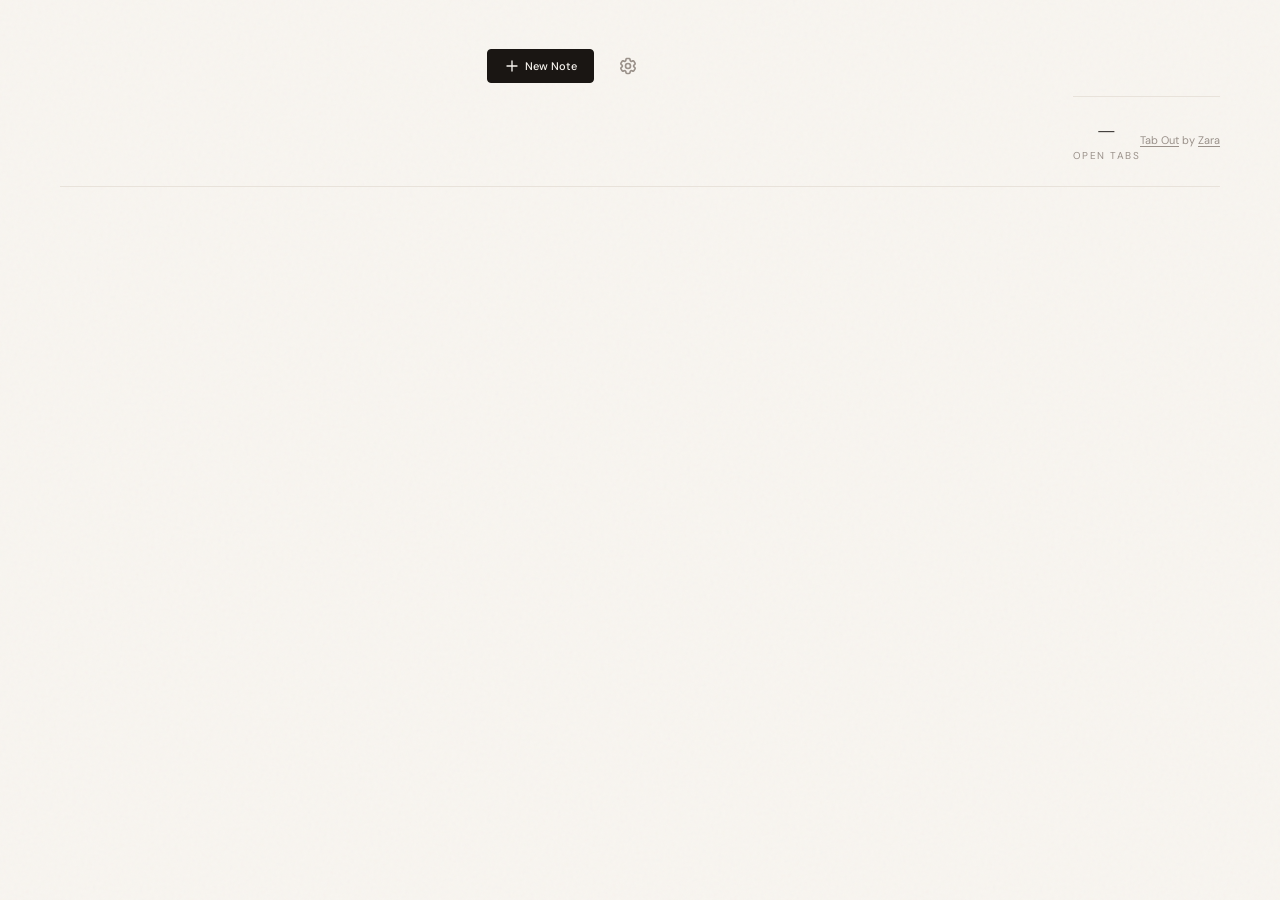
==== commit 92f22bc4: "feat: replace saved tabs feature with markdown-supported note cards and add documentation note" ====
--- a/extension/index.html
+++ b/extension/index.html
@@ -27,6 +27,12 @@
       <div class="date" id="dateDisplay"></div>
     </div>
     <div class="header-right">
+      <button class="action-btn primary" id="addNoteBtn" style="padding: 8px 16px;">
+        <svg xmlns="http://www.w3.org/2000/svg" fill="none" viewBox="0 0 24 24" stroke-width="2" stroke="currentColor" style="width:16px;height:16px;">
+          <path stroke-linecap="round" stroke-linejoin="round" d="M12 4.5v15m7.5-7.5h-15" />
+        </svg>
+        New Note
+      </button>
       <button class="settings-btn" id="settingsBtn" title="Settings">
         <svg xmlns="http://www.w3.org/2000/svg" fill="none" viewBox="0 0 24 24" stroke-width="2" stroke="currentColor">
           <path stroke-linecap="round" stroke-linejoin="round" d="M9.594 3.94c.09-.542.56-.94 1.11-.94h2.592c.55 0 1.02.398 1.11.94l.213 1.281c.063.374.313.686.645.87.074.04.147.083.22.127.324.196.72.257 1.075.124l1.217-.456a1.125 1.125 0 0 1 1.37.49l1.296 2.247a1.125 1.125 0 0 1-.26 1.431l-1.003.827c-.293.24-.438.613-.431.992a6.759 6.759 0 0 1 0 .255c-.007.378.138.75.43.99l1.005.828c.424.35.534.954.26 1.43l-1.298 2.247a1.125 1.125 0 0 1-1.369.491l-1.217-.456c-.355-.133-.75-.072-1.076.124a6.57 6.57 0 0 1-.22.128c-.332.183-.582.495-.644.869l-.213 1.28c-.09.543-.56.941-1.11.941h-2.594c-.55 0-1.02-.398-1.11-.94l-.213-1.281c-.062-.374-.312-.686-.644-.87a6.52 6.52 0 0 1-.22-.127c-.325-.196-.72-.257-1.076-.124l-1.217.456a1.125 1.125 0 0 1-1.369-.49l-1.297-2.247a1.125 1.125 0 0 1 .26-1.431l1.004-.827c.292-.24.437-.613.43-.992a6.932 6.932 0 0 1 0-.255c.007-.378-.138-.75-.43-.99l-1.004-.828a1.125 1.125 0 0 1-.26-1.43l1.297-2.247a1.125 1.125 0 0 1 1.37-.491l1.216.456c.356.133.751.072 1.076-.124.072-.044.146-.087.22-.128.332-.183.582-.495.644-.869l.214-1.281Z" />
@@ -54,54 +60,17 @@
   </div>
 
   <!-- ================================================================
-       MAIN CONTENT AREA — two-column layout
-       Left: open tabs (domain/mission cards)
-       Right: saved for later checklist
-       The right column only renders when it has items (JS controls this)
-       ================================================================ -->
-  <div class="dashboard-columns" id="dashboardColumns">
-
-    <!-- LEFT COLUMN: Open tabs -->
-    <div class="active-section" id="openTabsSection" style="display:none">
-      <div class="section-header">
-        <h2 id="openTabsSectionTitle">Right now</h2>
-        <div class="section-line"></div>
-        <div class="section-count" id="openTabsSectionCount"></div>
-      </div>
-      <div class="missions" id="openTabsMissions"></div>
-    </div>
-
-    <!-- RIGHT COLUMN: Saved for Later checklist -->
-    <div class="deferred-column" id="deferredColumn" style="display:none">
-      <div class="section-header">
-        <h2>Saved for later</h2>
-        <div class="section-line"></div>
-        <div class="section-count" id="deferredCount"></div>
-      </div>
-
-      <!-- Active checklist items — injected by renderDeferredList() in app.js -->
-      <div class="deferred-list" id="deferredList"></div>
-
-      <!-- Empty state — shown when no active deferred tabs -->
-      <div class="deferred-empty" id="deferredEmpty" style="display:none">
-        Nothing saved. Living in the moment.
-      </div>
-
-      <!-- Archive section — collapsed by default -->
-      <div class="deferred-archive" id="deferredArchive" style="display:none">
-        <button class="archive-toggle" id="archiveToggle">
-          <svg class="archive-chevron" xmlns="http://www.w3.org/2000/svg" fill="none" viewBox="0 0 24 24" stroke-width="2" stroke="currentColor"><path stroke-linecap="round" stroke-linejoin="round" d="m19.5 8.25-7.5 7.5-7.5-7.5" /></svg>
-          Archive
-          <span class="archive-count" id="archiveCount"></span>
-        </button>
-        <div class="archive-body" id="archiveBody" style="display:none">
-          <input type="text" class="archive-search" id="archiveSearch" placeholder="Search archived tabs...">
-          <div class="archive-list" id="archiveList"></div>
-        </div>
-      </div>
-    </div>
-
-  </div><!-- end .dashboard-columns -->
+       MAIN CONTENT AREA
+       Shows open tabs (domain cards) and custom notes.
+       ================================================================ -->
+  <div class="active-section" id="openTabsSection" style="display:none">
+    <div class="section-header">
+      <h2 id="openTabsSectionTitle">Dashboard</h2>
+      <div class="section-line"></div>
+      <div class="section-count" id="openTabsSectionCount"></div>
+    </div>
+    <div class="missions" id="openTabsMissions"></div>
+  </div>
 
   <!-- ================================================================
        FOOTER — global stats + refresh control
@@ -228,6 +197,14 @@
       </div>
     </div>
 
+    <div class="settings-group">
+      <label>Card Size</label>
+      <div class="color-palette" style="flex-direction: column; align-items: flex-start; gap: 4px;">
+        <input type="range" id="cardSizeSlider" min="160" max="400" value="260" style="width: 100%; accent-color: var(--accent);">
+        <div style="font-size: 11px; color: var(--muted);"><span id="cardSizeValue">260</span>px</div>
+      </div>
+    </div>
+
     <div class="modal-actions">
       <button class="modal-close-btn" id="closeSettingsBtn">Done</button>
     </div>
--- a/extension/style.css
+++ b/extension/style.css
@@ -22,6 +22,7 @@
   --bg-image: none;
   --bg-overlay: transparent;
   --sticky-text: #1a1613;
+  --card-width: 260px;
 }
 
 /* ---- Dark Theme ---- */
@@ -115,7 +116,11 @@
 [data-card-style="sticky"] .mission-card {
   border: none;
   border-radius: 2px 2px 60px 2px / 2px 2px 10px 2px; /* Curved bottom-right */
-  box-shadow: 2px 4px 12px rgba(0,0,0,0.1), 0 10px 20px -10px rgba(0,0,0,0.2);
+  /* Layered 'fun' shadow */
+  box-shadow: 
+    1px 1px 0 rgba(0,0,0,0.05),
+    3px 3px 5px rgba(0,0,0,0.1),
+    10px 15px 25px -5px rgba(0,0,0,0.1);
   padding-top: 24px;
   color: var(--sticky-text);
   font-family: 'Caveat', cursive;
@@ -422,16 +427,15 @@
 .container {
   position: relative;
   z-index: 1;
-  max-width: 100%; /* Fill the screen */
-  margin: 0;
+  max-width: 1440px; 
+  margin: 0 auto;
   padding: 48px 60px 80px;
 }
 
 /* ---- Custom background readability ---- */
 /* When a custom background image is active, frost the header, section headers,
-   and footer so text stays readable over busy images.
-   Skip when glass card-style is active — it already frosts everything. */
-html:not([data-card-style="glass"]) .has-custom-bg header {
+   and footer so text stays readable over busy images. */
+.has-custom-bg header {
   background: rgba(255, 255, 255, 0.25);
   backdrop-filter: blur(20px) saturate(1.3);
   -webkit-backdrop-filter: blur(20px) saturate(1.3);
@@ -440,11 +444,11 @@
   margin-left: -24px;
   margin-right: -24px;
 }
-html[data-theme="dark"]:not([data-card-style="glass"]) .has-custom-bg header {
+[data-theme="dark"] .has-custom-bg header {
   background: rgba(0, 0, 0, 0.35);
 }
 
-html:not([data-card-style="glass"]) .has-custom-bg .section-header {
+.has-custom-bg .section-header {
   background: rgba(255, 255, 255, 0.2);
   backdrop-filter: blur(16px) saturate(1.2);
   -webkit-backdrop-filter: blur(16px) saturate(1.2);
@@ -453,11 +457,11 @@
   margin-left: -16px;
   margin-right: -16px;
 }
-html[data-theme="dark"]:not([data-card-style="glass"]) .has-custom-bg .section-header {
+[data-theme="dark"] .has-custom-bg .section-header {
   background: rgba(0, 0, 0, 0.3);
 }
 
-html:not([data-card-style="glass"]) .has-custom-bg footer {
+.has-custom-bg footer {
   background: rgba(255, 255, 255, 0.25);
   backdrop-filter: blur(20px) saturate(1.3);
   -webkit-backdrop-filter: blur(20px) saturate(1.3);
@@ -466,7 +470,7 @@
   margin-left: -24px;
   margin-right: -24px;
 }
-html[data-theme="dark"]:not([data-card-style="glass"]) .has-custom-bg footer {
+[data-theme="dark"] .has-custom-bg footer {
   background: rgba(0, 0, 0, 0.35);
 }
 
@@ -477,38 +481,74 @@
   text-shadow: 0 1px 4px rgba(0, 0, 0, 0.15);
 }
 
-/* When the saved-for-later sidebar is open, allow it to sit comfortably on the right */
+/* Glass already frosts cards — strip the extra frost from surrounding elements */
+[data-card-style="glass"] .has-custom-bg header,
+[data-card-style="glass"] .has-custom-bg .section-header,
+[data-card-style="glass"] .has-custom-bg footer {
+  background: transparent;
+  backdrop-filter: none;
+  -webkit-backdrop-filter: none;
+  box-shadow: none;
+  border-radius: 0;
+  margin-left: 0;
+  margin-right: 0;
+}
+
 .dashboard-columns {
   display: flex;
   gap: 40px;
   align-items: flex-start;
   width: 100%;
+  justify-content: center;
 }
 
 .active-section {
   flex: 1;
-  min-width: 0; /* Allow it to shrink */
+  min-width: 0;
 }
 
 /* ---- Mission Cards Grid ---- */
 .missions {
   display: grid;
-  /* Reduced min-width to 180px to allow more horizontal cards (the 8x2 look) */
-  grid-template-columns: repeat(auto-fill, minmax(180px, 1fr)); 
+  grid-template-columns: repeat(auto-fill, minmax(var(--card-width), 1fr)); 
   gap: 24px;
   margin-bottom: 40px;
   align-items: start;
-}
-
-/* Adjust Chaos mode to not break grid alignment too much */
+  transition: background 0.3s, backdrop-filter 0.3s;
+}
+
+/* Frosted glass box for the dashboard content (only in structured/default grids) */
+html:not([data-layout-mode="chaos"]):not([data-card-style="glass"]) .has-custom-bg .missions {
+  background: rgba(255, 255, 255, 0.15);
+  backdrop-filter: blur(20px) saturate(1.2);
+  -webkit-backdrop-filter: blur(20px) saturate(1.2);
+  border-radius: 20px;
+  padding: 32px;
+  margin: -32px; /* Pull it back to align with headers */
+  border: 1px solid rgba(255, 255, 255, 0.2);
+  box-shadow: 0 8px 32px rgba(0, 0, 0, 0.1);
+}
+
+html[data-theme="dark"]:not([data-layout-mode="chaos"]):not([data-card-style="glass"]) .has-custom-bg .missions {
+  background: rgba(0, 0, 0, 0.25);
+  border: 1px solid rgba(255, 255, 255, 0.05);
+}
+
+/* Adjust Chaos mode */
 [data-layout-mode="chaos"] .missions {
-  display: flex;
-  flex-wrap: wrap;
-  gap: 32px;
+  position: relative;
+  min-height: calc(100vh - 250px);
+  display: block; 
+  width: 100%;
 }
 
 [data-layout-mode="chaos"] .mission-card {
-  flex: 0 0 220px;
+  position: absolute;
+  margin: 0;
+  width: var(--card-width);
+  z-index: var(--chaos-z, 1);
+  will-change: left, top, transform;
+  transition: transform 0.1s;
 }
 
 /* ---- Header ---- */
@@ -693,7 +733,109 @@
   cursor: pointer;
   position: relative;
   overflow: hidden;
-  break-inside: avoid;       /* safety for any column fallback */
+  height: auto;
+  min-height: 100px;
+  min-width: 160px;
+}
+
+/* ---- Resize Handle (The Triangle) ---- */
+.card-resize-handle {
+  position: absolute;
+  bottom: 0;
+  right: 0;
+  width: 16px;
+  height: 16px;
+  cursor: nwse-resize;
+  z-index: 10;
+  /* Visual triangle pattern */
+  background-image: linear-gradient(135deg, transparent 50%, var(--muted) 50%, var(--muted) 60%, transparent 60%, transparent 70%, var(--muted) 70%, var(--muted) 80%, transparent 80%, transparent 90%, var(--muted) 90%);
+  opacity: 0;
+  transition: opacity 0.2s;
+}
+
+.mission-card:hover .card-resize-handle {
+  opacity: 0.5;
+}
+
+.card-resize-handle:hover {
+  opacity: 1 !important;
+}
+
+/* ---- Note Cards ---- */
+.note-card .mission-content {
+  height: 100%;
+  display: flex;
+  flex-direction: column;
+}
+
+.note-textarea {
+  flex: 1;
+  width: 100%;
+  background: transparent;
+  border: none;
+  font-family: inherit;
+  font-size: 1.25em; /* Larger default font for notes */
+  color: inherit;
+  resize: none;
+  outline: none;
+  margin-top: 8px;
+  min-height: 80px;
+  line-height: 1.4;
+  display: none; /* Hidden by default, shown in edit mode */
+}
+
+.note-preview {
+  flex: 1;
+  width: 100%;
+  margin-top: 8px;
+  line-height: 1.4;
+  cursor: text;
+  min-height: 80px;
+  font-size: 1.25em; /* Larger default font for notes */
+}
+
+/* Markdown Typography */
+.note-preview h1, .note-preview h2, .note-preview h3 {
+  margin: 12px 0 8px;
+  line-height: 1.2;
+  font-family: 'Newsreader', serif;
+  font-weight: 600;
+}
+.note-preview h1 { font-size: 1.4em; border-bottom: 1px solid rgba(0,0,0,0.05); padding-bottom: 4px; }
+.note-preview h2 { font-size: 1.2em; }
+.note-preview h3 { font-size: 1.1em; }
+
+.note-preview p { margin-bottom: 8px; }
+.note-preview ul, .note-preview ol { margin: 8px 0; padding-left: 20px; }
+.note-preview li { margin-bottom: 4px; }
+.note-preview strong { font-weight: 700; }
+.note-preview em { font-style: italic; }
+.note-preview a { color: var(--accent); text-decoration: underline; }
+.note-preview code { 
+  background: rgba(0,0,0,0.05); 
+  padding: 2px 4px; 
+  border-radius: 4px; 
+  font-family: monospace; 
+  font-size: 0.9em; 
+}
+
+/* Edit Mode */
+.note-card.editing .note-textarea { display: block; }
+.note-card.editing .note-preview { display: none; }
+
+.note-textarea::placeholder {
+  color: var(--muted);
+  opacity: 0.5;
+}
+
+/* Custom handle for drawn style */
+[data-card-style="drawn"] .card-resize-handle {
+  background-image: none;
+  border-bottom: 2px solid var(--ink);
+  border-right: 2px solid var(--ink);
+  width: 12px;
+  height: 12px;
+  margin: 4px;
 }
 
 /* Colored top border instead of side bar for grid cards */
@@ -1385,280 +1527,8 @@
 
 
 /* ================================================================
-   SAVED FOR LATER — Checklist Column + Archive
-   ================================================================ */
-
-/* ---- Two-column layout ---- */
-.dashboard-columns {
-  display: flex;
-  gap: 32px;
-  align-items: flex-start;
-}
-
-/* Open tabs column keeps the grid layout */
-.dashboard-columns .active-section {
-  flex: 1;
-  min-width: 0;
-}
-
-/* Saved for later column — fixed width on the right, scrolls independently */
-.deferred-column {
-  width: 280px;
-  flex-shrink: 0;
-  position: sticky;
-  top: 32px;
-  max-height: calc(100vh - 64px);
-  overflow-y: auto;
-}
-
-/* On narrow screens, stack vertically */
-@media (max-width: 800px) {
-  .dashboard-columns {
-    flex-direction: column;
-  }
-  .deferred-column {
-    width: 100%;
-    position: static;
-  }
-}
-
-/* ---- Checklist items ---- */
-.deferred-item {
-  display: flex;
-  align-items: flex-start;
-  gap: 10px;
-  padding: 10px 0;
-  border-bottom: 1px solid rgba(154, 145, 138, 0.12);
-  animation: fadeUp 0.3s ease both;
-}
-
-.deferred-item:last-child {
-  border-bottom: none;
-}
-
-/* Custom checkbox */
-.deferred-checkbox {
-  appearance: none;
-  -webkit-appearance: none;
-  width: 18px;
-  height: 18px;
-  border: 2px solid var(--warm-gray);
-  border-radius: 4px;
-  cursor: pointer;
-  flex-shrink: 0;
-  margin-top: 1px;
-  transition: all 0.2s;
-  position: relative;
-}
-
-.deferred-checkbox:hover {
-  border-color: var(--accent-sage);
-}
-
-.deferred-checkbox:checked {
-  background: var(--accent-sage);
-  border-color: var(--accent-sage);
-}
-
-/* Checkmark inside the checkbox */
-.deferred-checkbox:checked::after {
-  content: '';
-  position: absolute;
-  top: 2px;
-  left: 5px;
-  width: 4px;
-  height: 8px;
-  border: solid white;
-  border-width: 0 2px 2px 0;
-  transform: rotate(45deg);
-}
-
-/* Item content (title, domain, time) */
-.deferred-info {
-  flex: 1;
-  min-width: 0;
-}
-
-.deferred-title {
-  font-size: 13px;
-  color: var(--ink);
-  text-decoration: none;
-  display: block;
-  overflow: hidden;
-  text-overflow: ellipsis;
-  white-space: nowrap;
-  transition: color 0.15s;
-}
-
-.deferred-title:hover {
-  color: var(--accent);
-}
-
-.deferred-meta {
-  font-size: 11px;
-  color: var(--muted);
-  margin-top: 2px;
-  display: flex;
-  gap: 8px;
-}
-
-/* Checked-off item — strikethrough + faded */
-.deferred-item.checked .deferred-title {
-  text-decoration: line-through;
-  color: var(--muted);
-}
-
-.deferred-item.checked .deferred-meta {
-  opacity: 0.5;
-}
-
-/* Dismiss (X) button */
-.deferred-dismiss {
-  background: none;
-  border: none;
-  color: var(--muted);
-  cursor: pointer;
-  padding: 2px;
-  opacity: 0.3;
-  transition: opacity 0.15s, color 0.15s;
-  flex-shrink: 0;
-  margin-top: 1px;
-}
-
-.deferred-dismiss svg {
-  width: 14px;
-  height: 14px;
-}
-
-.deferred-dismiss:hover {
-  opacity: 1;
-  color: var(--status-abandoned);
-}
-
-/* Slide-out animation for items being removed */
-.deferred-item.removing {
-  opacity: 0;
-  transform: translateX(20px);
-  transition: opacity 0.3s ease, transform 0.3s ease;
-}
-
-/* ---- Empty state ---- */
-.deferred-empty {
-  font-size: 13px;
-  color: var(--muted);
-  font-style: italic;
-  padding: 24px 0;
-  text-align: center;
-}
-
-/* ---- Archive section ---- */
-.deferred-archive {
-  margin-top: 16px;
-  padding-top: 12px;
-  border-top: 1px solid var(--warm-gray);
-}
-
-.archive-toggle {
-  font-family: 'DM Sans', sans-serif;
-  font-size: 12px;
-  font-weight: 500;
-  color: var(--muted);
-  background: none;
-  border: none;
-  cursor: pointer;
-  display: flex;
-  align-items: center;
-  gap: 6px;
-  padding: 4px 0;
-  width: 100%;
-  text-align: left;
-  transition: color 0.15s;
-}
-
-.archive-toggle:hover {
-  color: var(--ink);
-}
-
-.archive-chevron {
-  width: 14px;
-  height: 14px;
-  transition: transform 0.2s;
-}
-
-.archive-toggle.open .archive-chevron {
-  transform: rotate(180deg);
-}
-
-.archive-count {
-  font-size: 11px;
-  color: var(--muted);
-  opacity: 0.7;
-}
-
-.archive-body {
-  padding-top: 12px;
-}
-
-.archive-search {
-  font-family: 'DM Sans', sans-serif;
-  font-size: 12px;
-  width: 100%;
-  padding: 8px 12px;
-  border: 1px solid var(--warm-gray);
-  border-radius: 6px;
-  background: var(--card-bg);
-  color: var(--ink);
-  outline: none;
-  transition: border-color 0.2s;
-  margin-bottom: 12px;
-}
-
-.archive-search:focus {
-  border-color: var(--accent);
-}
-
-.archive-search::placeholder {
-  color: var(--muted);
-}
-
-/* Archive items are simpler — just title + domain + date */
-.archive-item {
-  display: flex;
-  align-items: center;
-  gap: 8px;
-  padding: 6px 0;
-  border-bottom: 1px solid rgba(154, 145, 138, 0.08);
-}
-
-.archive-item:last-child {
-  border-bottom: none;
-}
-
-.archive-item-title {
-  font-size: 12px;
-  color: var(--muted);
-  text-decoration: none;
-  overflow: hidden;
-  text-overflow: ellipsis;
-  white-space: nowrap;
-  flex: 1;
-  min-width: 0;
-  transition: color 0.15s;
-}
-
-.archive-item-title:hover {
-  color: var(--ink);
-}
-
-.archive-item-date {
-  font-size: 10px;
-  color: var(--muted);
-  opacity: 0.6;
-  flex-shrink: 0;
-}
-
-/* ================================================================
    SETTINGS ICON & MODAL
+
    ================================================================ */
 
 .header-right {
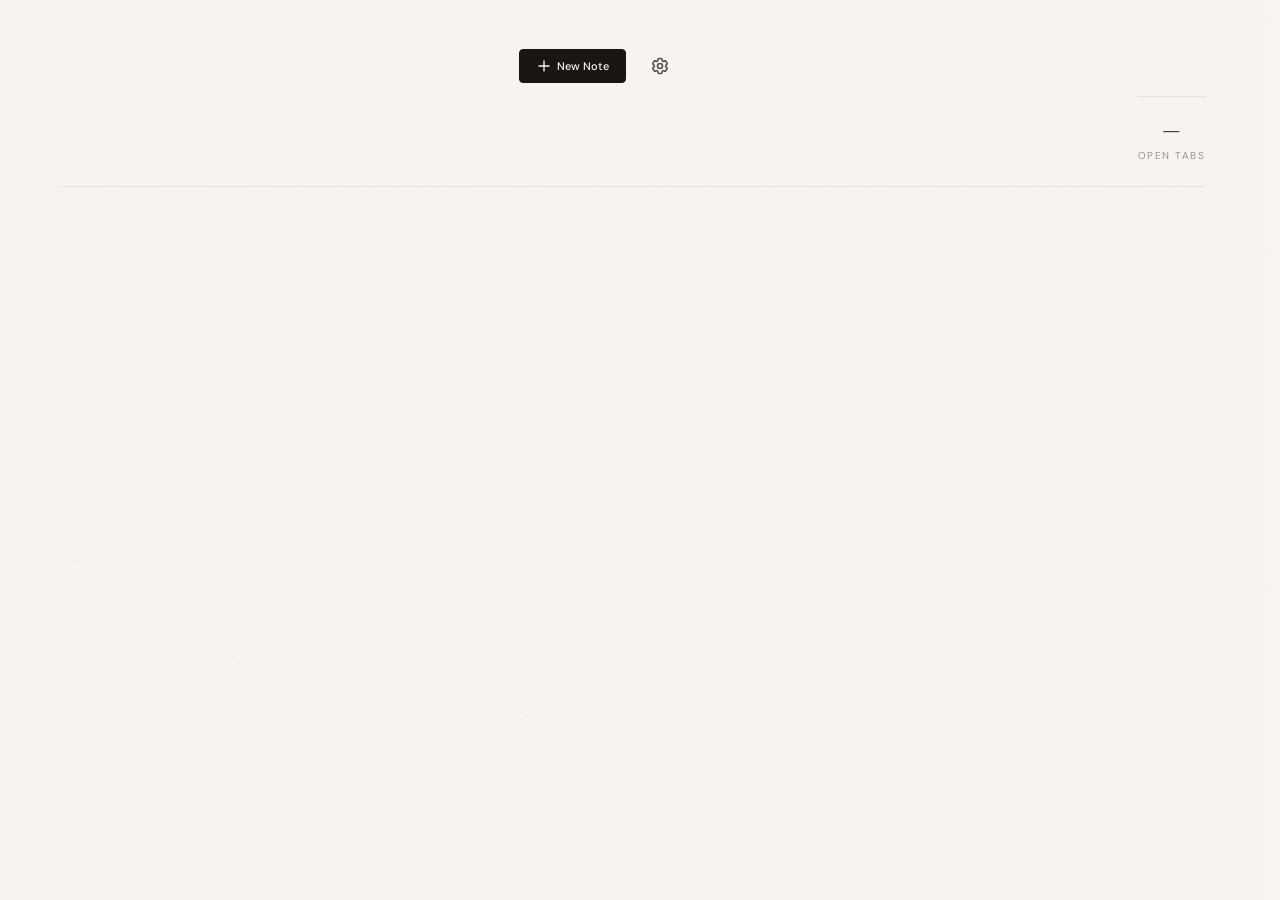
==== commit 0b29749c: "style: darken date display and settings button color for better visibility" ====
--- a/extension/index.html
+++ b/extension/index.html
@@ -64,11 +64,6 @@
        Shows open tabs (domain cards) and custom notes.
        ================================================================ -->
   <div class="active-section" id="openTabsSection" style="display:none">
-    <div class="section-header">
-      <h2 id="openTabsSectionTitle">Dashboard</h2>
-      <div class="section-line"></div>
-      <div class="section-count" id="openTabsSectionCount"></div>
-    </div>
     <div class="missions" id="openTabsMissions"></div>
   </div>
 
@@ -83,8 +78,6 @@
       </div>
     </div>
     <div class="last-refresh">
-      <span style="color: var(--muted); font-size: 11px;"><a href="https://github.com/zarazhangrui/tab-out" target="_top" style="color: var(--muted); text-decoration: underline; text-underline-offset: 2px;">Tab Out</a> by <a href="https://x.com/zarazhangrui" target="_top" style="color: var(--muted); text-decoration: underline; text-underline-offset: 2px;">Zara</a></span>
-    </div>
   </footer>
 
 </div><!-- end .container -->
--- a/extension/style.css
+++ b/extension/style.css
@@ -108,9 +108,7 @@
 /* ---- Card Styles ---- */
 
 /* 0. Default */
-[data-card-style="default"] .mission-card {
-  /* Uses base .mission-card styles */
-}
+/* [data-card-style="default"] uses base .mission-card styles inline-below */
 
 /* 1. Sticky Note Style */
 [data-card-style="sticky"] .mission-card {
@@ -412,6 +410,7 @@
 html {
   background: var(--paper);
   min-height: 100vh;
+  scrollbar-gutter: stable;
 }
 
 body {
@@ -572,8 +571,8 @@
 
 .header-left .date {
   font-size: 13px;
-  color: var(--muted);
-  font-weight: 400;
+  color: #5a514a; /* Darker than var(--muted) */
+  font-weight: 500; /* Slightly bolder for readability */
   letter-spacing: 0.5px;
   text-transform: uppercase;
 }
@@ -714,13 +713,6 @@
 }
 
 /* ---- Mission Cards ---- */
-.missions {
-  display: grid;
-  grid-template-columns: repeat(auto-fill, minmax(200px, 1fr));
-  gap: 12px;
-  margin-bottom: 40px;
-}
-
 .mission-card {
   background: var(--card-bg);
   border: 1px solid var(--warm-gray);
@@ -990,6 +982,7 @@
   /* Show up to 2 lines, then ellipsis */
   display: -webkit-box;
   -webkit-line-clamp: 2;
+  line-clamp: 2;
   -webkit-box-orient: vertical;
   overflow: hidden;
 }
@@ -1540,7 +1533,7 @@
 .settings-btn {
   background: none;
   border: none;
-  color: var(--muted);
+  color: #5a514a; /* Darker than var(--muted) */
   cursor: pointer;
   padding: 8px;
   border-radius: 50%;
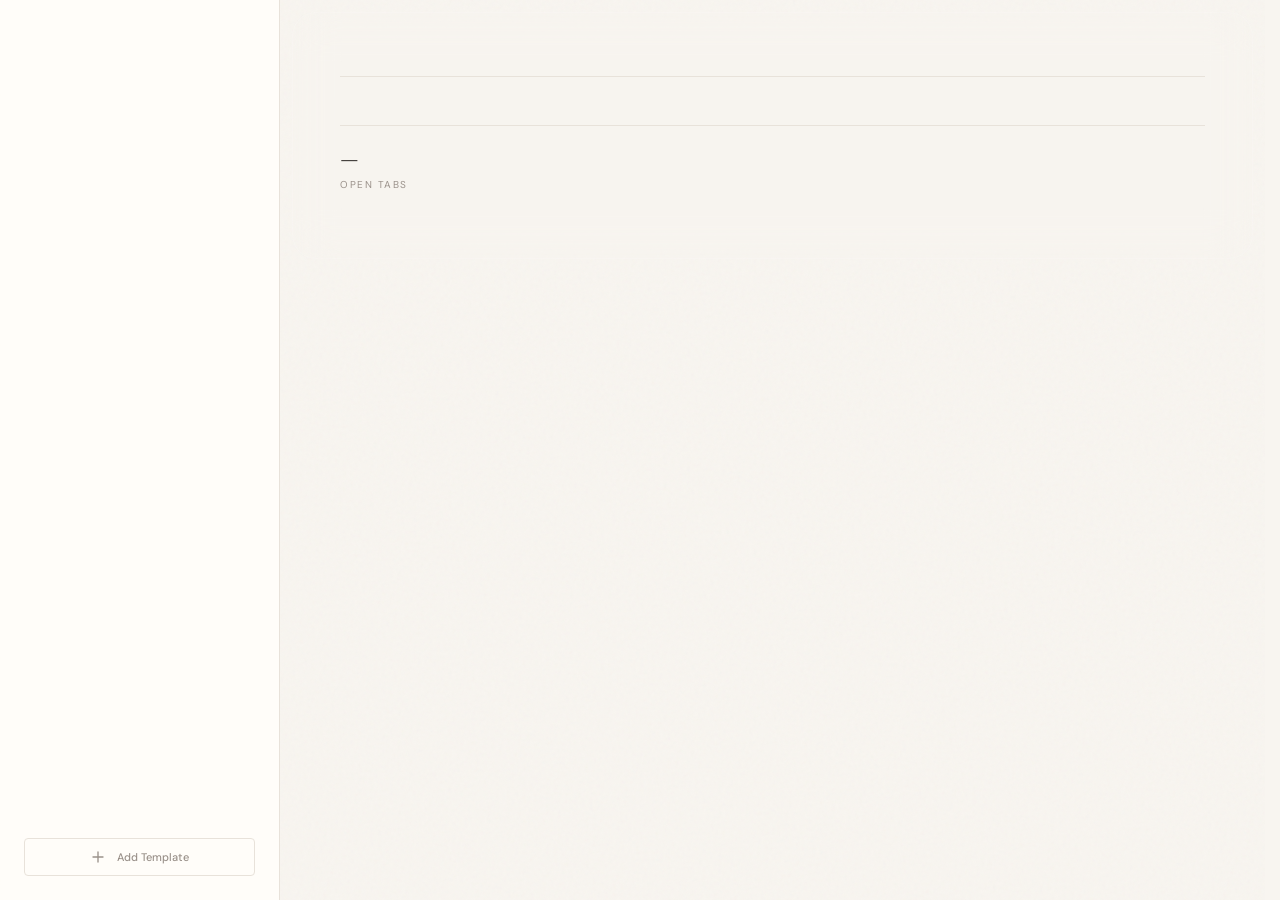
==== commit 61fcc780: "feat: add frosted glass background and smart card placement in chaos mode" ====
--- a/extension/index.html
+++ b/extension/index.html
@@ -12,13 +12,46 @@
   <link rel="stylesheet" href="style.css">
 </head>
 <body>
-<div class="container">
-
-
-
-  <!-- ================================================================
-       HEADER — greeting on the left
-       ================================================================ -->
+<div class="app-layout">
+  
+  <!-- ================================================================
+       SIDEBAR — holds actions, settings, and widgets
+       ================================================================ -->
+  <aside class="sidebar" id="appSidebar">
+    <div class="sidebar-header">
+      <button class="icon-btn" id="addNoteBtn" title="New Note">
+        <svg xmlns="http://www.w3.org/2000/svg" fill="none" viewBox="0 0 24 24" stroke-width="2" stroke="currentColor">
+          <path stroke-linecap="round" stroke-linejoin="round" d="M12 4.5v15m7.5-7.5h-15" />
+        </svg>
+      </button>
+      <button class="icon-btn" id="settingsBtn" title="Settings">
+        <svg xmlns="http://www.w3.org/2000/svg" fill="none" viewBox="0 0 24 24" stroke-width="2" stroke="currentColor">
+          <path stroke-linecap="round" stroke-linejoin="round" d="M9.594 3.94c.09-.542.56-.94 1.11-.94h2.592c.55 0 1.02.398 1.11.94l.213 1.281c.063.374.313.686.645.87.074.04.147.083.22.127.324.196.72.257 1.075.124l1.217-.456a1.125 1.125 0 0 1 1.37.49l1.296 2.247a1.125 1.125 0 0 1-.26 1.431l-1.003.827c-.293.24-.438.613-.431.992a6.759 6.759 0 0 1 0 .255c-.007.378.138.75.43.99l1.005.828c.424.35.534.954.26 1.43l-1.298 2.247a1.125 1.125 0 0 1-1.369.491l-1.217-.456c-.355-.133-.75-.072-1.076.124a6.57 6.57 0 0 1-.22.128c-.332.183-.582.495-.644.869l-.213 1.28c-.09.543-.56.941-1.11.941h-2.594c-.55 0-1.02-.398-1.11-.94l-.213-1.281c-.062-.374-.312-.686-.644-.87a6.52 6.52 0 0 1-.22-.127c-.325-.196-.72-.257-1.076-.124l-1.217.456a1.125 1.125 0 0 1-1.369-.49l-1.297-2.247a1.125 1.125 0 0 1 .26-1.431l1.004-.827c.292-.24.437-.613.43-.992a6.932 6.932 0 0 1 0-.255c.007-.378-.138-.75-.43-.99l-1.004-.828a1.125 1.125 0 0 1-.26-1.43l1.297-2.247a1.125 1.125 0 0 1 1.37-.491l1.216.456c.356.133.751.072 1.076-.124.072-.044.146-.087.22-.128.332-.183.582-.495.644-.869l.214-1.281Z" />
+          <path stroke-linecap="round" stroke-linejoin="round" d="M15 12a3 3 0 1 1-6 0 3 3 0 0 1 6 0Z" />
+        </svg>
+      </button>
+    </div>
+    
+    <div class="sidebar-widgets" id="sidebarWidgets">
+      <!-- Widgets injected here by widgets.js -->
+    </div>
+    
+    <div class="sidebar-footer">
+      <button class="action-btn" id="addTemplateBtn" title="Add Template / Widget" style="width: 100%; justify-content: center; padding: 10px;">
+        <svg xmlns="http://www.w3.org/2000/svg" fill="none" viewBox="0 0 24 24" stroke-width="2" stroke="currentColor" style="width:16px;height:16px;margin-right:6px">
+          <path stroke-linecap="round" stroke-linejoin="round" d="M12 4.5v15m7.5-7.5h-15" />
+        </svg>
+        Add Template
+      </button>
+    </div>
+  </aside>
+
+  <div class="main-content">
+    <div class="container">
+      <div class="glass-board"></div>
+      <!-- ================================================================
+           HEADER — greeting on the left
+           ================================================================ -->
   <header>
     <div class="header-left">
       <!-- "Good afternoon" — written by getGreeting() in app.js -->
@@ -26,20 +59,7 @@
       <!-- "Friday, April 4, 2026" — written by getDateDisplay() in app.js -->
       <div class="date" id="dateDisplay"></div>
     </div>
-    <div class="header-right">
-      <button class="action-btn primary" id="addNoteBtn" style="padding: 8px 16px;">
-        <svg xmlns="http://www.w3.org/2000/svg" fill="none" viewBox="0 0 24 24" stroke-width="2" stroke="currentColor" style="width:16px;height:16px;">
-          <path stroke-linecap="round" stroke-linejoin="round" d="M12 4.5v15m7.5-7.5h-15" />
-        </svg>
-        New Note
-      </button>
-      <button class="settings-btn" id="settingsBtn" title="Settings">
-        <svg xmlns="http://www.w3.org/2000/svg" fill="none" viewBox="0 0 24 24" stroke-width="2" stroke="currentColor">
-          <path stroke-linecap="round" stroke-linejoin="round" d="M9.594 3.94c.09-.542.56-.94 1.11-.94h2.592c.55 0 1.02.398 1.11.94l.213 1.281c.063.374.313.686.645.87.074.04.147.083.22.127.324.196.72.257 1.075.124l1.217-.456a1.125 1.125 0 0 1 1.37.49l1.296 2.247a1.125 1.125 0 0 1-.26 1.431l-1.003.827c-.293.24-.438.613-.431.992a6.759 6.759 0 0 1 0 .255c-.007.378.138.75.43.99l1.005.828c.424.35.534.954.26 1.43l-1.298 2.247a1.125 1.125 0 0 1-1.369.491l-1.217-.456c-.355-.133-.75-.072-1.076.124a6.57 6.57 0 0 1-.22.128c-.332.183-.582.495-.644.869l-.213 1.28c-.09.543-.56.941-1.11.941h-2.594c-.55 0-1.02-.398-1.11-.94l-.213-1.281c-.062-.374-.312-.686-.644-.87a6.52 6.52 0 0 1-.22-.127c-.325-.196-.72-.257-1.076-.124l-1.217.456a1.125 1.125 0 0 1-1.369-.49l-1.297-2.247a1.125 1.125 0 0 1 .26-1.431l1.004-.827c.292-.24.437-.613.43-.992a6.932 6.932 0 0 1 0-.255c.007-.378-.138-.75-.43-.99l-1.004-.828a1.125 1.125 0 0 1-.26-1.43l1.297-2.247a1.125 1.125 0 0 1 1.37-.491l1.216.456c.356.133.751.072 1.076-.124.072-.044.146-.087.22-.128.332-.183.582-.495.644-.869l.214-1.281Z" />
-          <path stroke-linecap="round" stroke-linejoin="round" d="M15 12a3 3 0 1 1-6 0 3 3 0 0 1 6 0Z" />
-        </svg>
-      </button>
-    </div>
+  </header>
 
   <!-- ================================================================
        TAB OUT DUPES BANNER — appears when you have extra Tab Out tabs open
@@ -77,10 +97,65 @@
         <div class="stat-label">Open tabs</div>
       </div>
     </div>
-    <div class="last-refresh">
+    </div>
   </footer>
 
 </div><!-- end .container -->
+</div><!-- end .main-content -->
+</div><!-- end .app-layout -->
+
+<!-- ================================================================
+     WIDGET / TEMPLATE PICKER MODAL
+     ================================================================ -->
+<div class="modal-overlay" id="widgetPickerOverlay">
+  <div class="settings-modal" id="widgetPickerModal">
+    <div style="display: flex; justify-content: space-between; align-items: center; margin-bottom: 24px;">
+      <h2 style="margin: 0;">Add Template</h2>
+    </div>
+    
+    <div class="widget-list">
+      <button class="widget-btn" data-type="clock">
+        <div class="widget-btn-icon">⌚</div>
+        <div class="widget-btn-text">
+          <strong>Digital Clock & Date</strong>
+          <span>Current time and date</span>
+        </div>
+      </button>
+      <button class="widget-btn" data-type="worldclock">
+        <div class="widget-btn-icon">🌍</div>
+        <div class="widget-btn-text">
+          <strong>World Clock</strong>
+          <span>Track multiple time zones</span>
+        </div>
+      </button>
+      <button class="widget-btn" data-type="timer">
+        <div class="widget-btn-icon">⏳</div>
+        <div class="widget-btn-text">
+          <strong>Timer / Stopwatch</strong>
+          <span>Countdown or count up</span>
+        </div>
+      </button>
+      <button class="widget-btn" data-type="countdown">
+        <div class="widget-btn-icon">📅</div>
+        <div class="widget-btn-text">
+          <strong>Visual Countdown</strong>
+          <span>Days until a specific event</span>
+        </div>
+      </button>
+      <button class="widget-btn" data-type="todo">
+        <div class="widget-btn-icon">✓</div>
+        <div class="widget-btn-text">
+          <strong>Daily To-Do</strong>
+          <span>Quick checklist for the day</span>
+        </div>
+      </button>
+    </div>
+
+    <div class="modal-actions">
+      <button class="modal-close-btn" id="closeWidgetPickerBtn">Cancel</button>
+    </div>
+  </div>
+</div>
 
 <!-- ================================================================
      TOAST — floats above everything, used for action confirmations
@@ -205,8 +280,12 @@
 </div>
 
 <!-- Personal config (gitignored) — defines LOCAL_LANDING_PAGE_PATTERNS etc. -->
+<!-- Personal config (gitignored) — defines LOCAL_LANDING_PAGE_PATTERNS etc. -->
 <!-- If the file doesn't exist, that's fine — app.js uses sensible defaults. -->
 <script src="config.local.js" onerror="/* no personal config, that's fine */"></script>
+
+<!-- Widget Logic -->
+<script src="widgets.js"></script>
 
 <!-- Main dashboard logic — loads last so the DOM is ready -->
 <script src="app.js"></script>
--- a/extension/style.css
+++ b/extension/style.css
@@ -23,6 +23,8 @@
   --bg-overlay: transparent;
   --sticky-text: #1a1613;
   --card-width: 260px;
+  --sidebar-width: 280px;
+  --sidebar-bg: rgba(255, 253, 249, 0.95);
 }
 
 /* ---- Dark Theme ---- */
@@ -35,6 +37,7 @@
   --shadow: rgba(0, 0, 0, 0.3);
   --modal-overlay: rgba(0, 0, 0, 0.6);
   --sticky-text: #f8f5f0;
+  --sidebar-bg: rgba(30, 26, 24, 0.95);
 }
 
 /* System default dark mode support */
@@ -48,6 +51,7 @@
     --shadow: rgba(0, 0, 0, 0.3);
     --modal-overlay: rgba(0, 0, 0, 0.6);
     --sticky-text: #f8f5f0;
+    --sidebar-bg: rgba(30, 26, 24, 0.95);
   }
 }
 
@@ -423,6 +427,19 @@
 
 /* Footer is handled above */
 
+.app-layout {
+  display: flex;
+  min-height: 100vh;
+  width: 100%;
+}
+
+.main-content {
+  flex: 1;
+  min-width: 0;
+  overflow-y: auto;
+  position: relative;
+}
+
 .container {
   position: relative;
   z-index: 1;
@@ -431,47 +448,149 @@
   padding: 48px 60px 80px;
 }
 
+/* ---- Frosted Glass Board ---- */
+.glass-board {
+  position: absolute;
+  inset: 12px; /* Small margin from the very edge of the container */
+  background: rgba(255, 255, 255, 0.05); /* Very light translucent white */
+  backdrop-filter: blur(20px);
+  -webkit-backdrop-filter: blur(20px);
+  border: 1px solid rgba(255, 255, 255, 0.1);
+  border-radius: 24px;
+  z-index: -1; /* Behind the text and cards, but above body::after */
+  pointer-events: none; /* Don't block clicks to cards/header */
+}
+
+/* Dark mode adjustment */
+[data-theme="dark"] .glass-board {
+  background: rgba(0, 0, 0, 0.2);
+  border: 1px solid rgba(255, 255, 255, 0.05);
+}
+/* Responsive adjustments */
+@media (max-width: 800px) {
+  .app-layout {
+    flex-direction: column;
+  }
+  .sidebar {
+    width: 100%;
+    height: auto;
+    border-right: none;
+    border-bottom: 1px solid var(--warm-gray);
+  }
+}
+
+/* ---- Sidebar ---- */
+.sidebar {
+  width: var(--sidebar-width);
+  background: var(--sidebar-bg);
+  backdrop-filter: blur(12px);
+  border-right: 1px solid var(--warm-gray);
+  display: flex;
+  flex-direction: column;
+  justify-content: space-between;
+  padding: 24px;
+  box-sizing: border-box;
+  overflow-y: auto;
+}
+
+.sidebar-header {
+  display: flex;
+  gap: 12px;
+  justify-content: flex-start;
+}
+
+.icon-btn {
+  background: none;
+  border: none;
+  cursor: pointer;
+  padding: 8px;
+  border-radius: 6px;
+  transition: background 0.2s;
+}
+.icon-btn:hover {
+  background: var(--warm-gray);
+}
+
+.sidebar-widgets {
+  margin-top: 24px;
+  flex: 1;
+}
+
+.widget {
+  background: var(--card-bg);
+  border: 1px solid var(--warm-gray);
+  border-radius: 8px;
+  padding: 12px;
+  margin-bottom: 16px;
+  box-shadow: 0 2px 6px var(--shadow);
+}
+
+.widget h3 {
+  margin: 0 0 8px;
+  font-size: 1.1em;
+  color: var(--ink);
+}
+
+/* ---- Widget Picker Modal ---- */
+.modal-overlay {
+  position: fixed;
+  inset: 0;
+  background: rgba(0,0,0,0.4);
+  display: none;
+  align-items: center;
+  justify-content: center;
+  z-index: 2000;
+}
+.modal-overlay.active {
+  display: flex;
+}
+.settings-modal {
+  background: var(--card-bg);
+  border-radius: 12px;
+  padding: 24px;
+  width: 320px;
+  max-width: 90vw;
+  box-shadow: 0 8px 24px var(--shadow);
+}
+
+.widget-list {
+  display: flex;
+  flex-direction: column;
+  gap: 12px;
+  margin-bottom: 24px;
+}
+
+.widget-btn {
+  display: flex;
+  align-items: center;
+  gap: 12px;
+  background: var(--paper);
+  border: 1px solid var(--warm-gray);
+  border-radius: 8px;
+  padding: 8px 12px;
+  cursor: pointer;
+  transition: background 0.2s, transform 0.1s;
+}
+.widget-btn:hover {
+  background: var(--warm-gray);
+  transform: translateY(-2px);
+}
+.widget-btn-icon {
+  font-size: 1.4em;
+}
+.widget-btn-text strong {
+  display: block;
+  font-weight: 600;
+  color: var(--ink);
+}
+.widget-btn-text span {
+  font-size: 0.9em;
+  color: var(--muted);
+}
+
+
 /* ---- Custom background readability ---- */
-/* When a custom background image is active, frost the header, section headers,
-   and footer so text stays readable over busy images. */
-.has-custom-bg header {
-  background: rgba(255, 255, 255, 0.25);
-  backdrop-filter: blur(20px) saturate(1.3);
-  -webkit-backdrop-filter: blur(20px) saturate(1.3);
-  border-radius: 12px;
-  padding: 20px 24px;
-  margin-left: -24px;
-  margin-right: -24px;
-}
-[data-theme="dark"] .has-custom-bg header {
-  background: rgba(0, 0, 0, 0.35);
-}
-
-.has-custom-bg .section-header {
-  background: rgba(255, 255, 255, 0.2);
-  backdrop-filter: blur(16px) saturate(1.2);
-  -webkit-backdrop-filter: blur(16px) saturate(1.2);
-  border-radius: 8px;
-  padding: 8px 16px;
-  margin-left: -16px;
-  margin-right: -16px;
-}
-[data-theme="dark"] .has-custom-bg .section-header {
-  background: rgba(0, 0, 0, 0.3);
-}
-
-.has-custom-bg footer {
-  background: rgba(255, 255, 255, 0.25);
-  backdrop-filter: blur(20px) saturate(1.3);
-  -webkit-backdrop-filter: blur(20px) saturate(1.3);
-  border-radius: 12px;
-  padding: 20px 24px;
-  margin-left: -24px;
-  margin-right: -24px;
-}
-[data-theme="dark"] .has-custom-bg footer {
-  background: rgba(0, 0, 0, 0.35);
-}
+/* Removed frosted backgrounds from header/footer as they were blocking clicks and causing visual issues. */
 
 .has-custom-bg .stat-num,
 .has-custom-bg .stat-label,
@@ -480,77 +599,18 @@
   text-shadow: 0 1px 4px rgba(0, 0, 0, 0.15);
 }
 
-/* Glass already frosts cards — strip the extra frost from surrounding elements */
-[data-card-style="glass"] .has-custom-bg header,
-[data-card-style="glass"] .has-custom-bg .section-header,
-[data-card-style="glass"] .has-custom-bg footer {
-  background: transparent;
-  backdrop-filter: none;
-  -webkit-backdrop-filter: none;
-  box-shadow: none;
-  border-radius: 0;
-  margin-left: 0;
-  margin-right: 0;
-}
-
-.dashboard-columns {
-  display: flex;
-  gap: 40px;
-  align-items: flex-start;
-  width: 100%;
-  justify-content: center;
-}
-
-.active-section {
-  flex: 1;
-  min-width: 0;
-}
-
 /* ---- Mission Cards Grid ---- */
 .missions {
   display: grid;
-  grid-template-columns: repeat(auto-fill, minmax(var(--card-width), 1fr)); 
+  grid-template-columns: repeat(auto-fill, minmax(var(--card-width), 1fr));
   gap: 24px;
   margin-bottom: 40px;
   align-items: start;
-  transition: background 0.3s, backdrop-filter 0.3s;
-}
-
-/* Frosted glass box for the dashboard content (only in structured/default grids) */
-html:not([data-layout-mode="chaos"]):not([data-card-style="glass"]) .has-custom-bg .missions {
-  background: rgba(255, 255, 255, 0.15);
-  backdrop-filter: blur(20px) saturate(1.2);
-  -webkit-backdrop-filter: blur(20px) saturate(1.2);
-  border-radius: 20px;
-  padding: 32px;
-  margin: -32px; /* Pull it back to align with headers */
-  border: 1px solid rgba(255, 255, 255, 0.2);
-  box-shadow: 0 8px 32px rgba(0, 0, 0, 0.1);
-}
-
-html[data-theme="dark"]:not([data-layout-mode="chaos"]):not([data-card-style="glass"]) .has-custom-bg .missions {
-  background: rgba(0, 0, 0, 0.25);
-  border: 1px solid rgba(255, 255, 255, 0.05);
-}
-
-/* Adjust Chaos mode */
-[data-layout-mode="chaos"] .missions {
+  transition: all 0.3s ease;
   position: relative;
-  min-height: calc(100vh - 250px);
-  display: block; 
-  width: 100%;
-}
-
-[data-layout-mode="chaos"] .mission-card {
-  position: absolute;
-  margin: 0;
-  width: var(--card-width);
-  z-index: var(--chaos-z, 1);
-  will-change: left, top, transform;
-  transition: transform 0.1s;
-}
-
-/* ---- Header ---- */
+}
+
+/* Header should always be above floating cards */
 header {
   display: flex;
   justify-content: space-between;
@@ -558,6 +618,8 @@
   margin-bottom: 48px;
   padding-bottom: 24px;
   border-bottom: 1px solid var(--warm-gray);
+  position: relative;
+  z-index: 1000; 
 }
 
 .header-left h1 {
@@ -1196,8 +1258,9 @@
   padding-top: 20px;
   border-top: 1px solid var(--warm-gray);
   display: flex;
-  justify-content: space-between;
-  align-items: center;
+  justify-content: flex-start; /* Move to left */
+  align-items: center;
+  gap: 40px;
 }
 
 .footer-stats {
@@ -1206,7 +1269,7 @@
 }
 
 .stat {
-  text-align: center;
+  text-align: left; /* Align text to left */
 }
 
 .stat-num {
@@ -1229,6 +1292,29 @@
 .last-refresh {
   font-size: 11px;
   color: var(--muted);
+  margin-left: auto; /* Push refresh info to the right */
+}
+
+/* Sliding Animations */
+.mission-card {
+  transition: all 0.4s cubic-bezier(0.16, 1, 0.3, 1);
+}
+
+.mission-card.closing {
+  opacity: 0;
+  transform: scale(0.9) translateY(20px);
+  pointer-events: none;
+}
+
+.page-chip {
+  transition: all 0.3s cubic-bezier(0.16, 1, 0.3, 1);
+}
+
+.page-chip.closing {
+  opacity: 0;
+  transform: translateX(-20px);
+  margin-top: -30px; /* Collapse space */
+  pointer-events: none;
 }
 
 .refresh-btn {
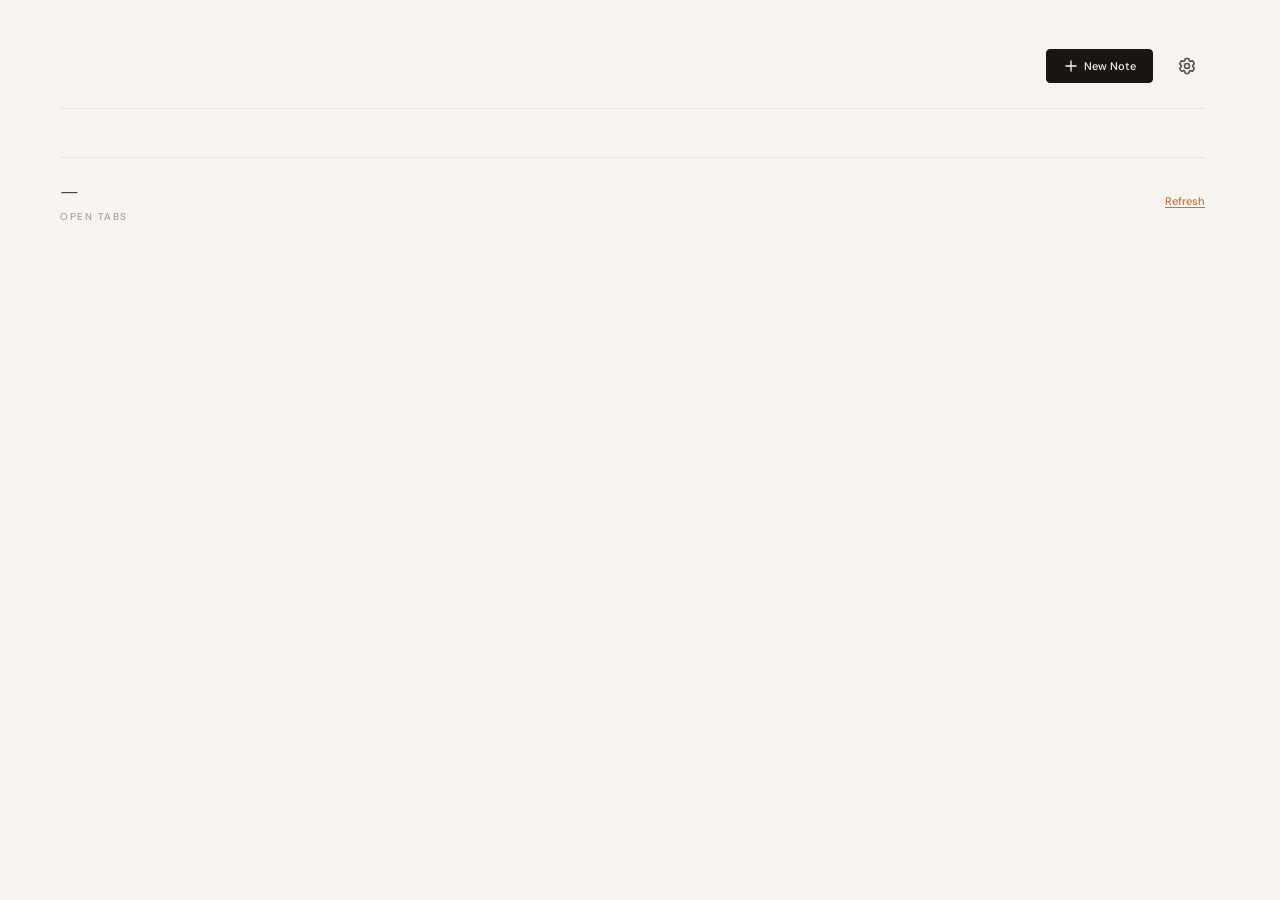
==== commit a100950a: "chore: remove accidental sidebar and templates, restore original layout while keeping frosted glass" ====
--- a/extension/index.html
+++ b/extension/index.html
@@ -12,46 +12,11 @@
   <link rel="stylesheet" href="style.css">
 </head>
 <body>
-<div class="app-layout">
-  
-  <!-- ================================================================
-       SIDEBAR — holds actions, settings, and widgets
-       ================================================================ -->
-  <aside class="sidebar" id="appSidebar">
-    <div class="sidebar-header">
-      <button class="icon-btn" id="addNoteBtn" title="New Note">
-        <svg xmlns="http://www.w3.org/2000/svg" fill="none" viewBox="0 0 24 24" stroke-width="2" stroke="currentColor">
-          <path stroke-linecap="round" stroke-linejoin="round" d="M12 4.5v15m7.5-7.5h-15" />
-        </svg>
-      </button>
-      <button class="icon-btn" id="settingsBtn" title="Settings">
-        <svg xmlns="http://www.w3.org/2000/svg" fill="none" viewBox="0 0 24 24" stroke-width="2" stroke="currentColor">
-          <path stroke-linecap="round" stroke-linejoin="round" d="M9.594 3.94c.09-.542.56-.94 1.11-.94h2.592c.55 0 1.02.398 1.11.94l.213 1.281c.063.374.313.686.645.87.074.04.147.083.22.127.324.196.72.257 1.075.124l1.217-.456a1.125 1.125 0 0 1 1.37.49l1.296 2.247a1.125 1.125 0 0 1-.26 1.431l-1.003.827c-.293.24-.438.613-.431.992a6.759 6.759 0 0 1 0 .255c-.007.378.138.75.43.99l1.005.828c.424.35.534.954.26 1.43l-1.298 2.247a1.125 1.125 0 0 1-1.369.491l-1.217-.456c-.355-.133-.75-.072-1.076.124a6.57 6.57 0 0 1-.22.128c-.332.183-.582.495-.644.869l-.213 1.28c-.09.543-.56.941-1.11.941h-2.594c-.55 0-1.02-.398-1.11-.94l-.213-1.281c-.062-.374-.312-.686-.644-.87a6.52 6.52 0 0 1-.22-.127c-.325-.196-.72-.257-1.076-.124l-1.217.456a1.125 1.125 0 0 1-1.369-.49l-1.297-2.247a1.125 1.125 0 0 1 .26-1.431l1.004-.827c.292-.24.437-.613.43-.992a6.932 6.932 0 0 1 0-.255c.007-.378-.138-.75-.43-.99l-1.004-.828a1.125 1.125 0 0 1-.26-1.43l1.297-2.247a1.125 1.125 0 0 1 1.37-.491l1.216.456c.356.133.751.072 1.076-.124.072-.044.146-.087.22-.128.332-.183.582-.495.644-.869l.214-1.281Z" />
-          <path stroke-linecap="round" stroke-linejoin="round" d="M15 12a3 3 0 1 1-6 0 3 3 0 0 1 6 0Z" />
-        </svg>
-      </button>
-    </div>
-    
-    <div class="sidebar-widgets" id="sidebarWidgets">
-      <!-- Widgets injected here by widgets.js -->
-    </div>
-    
-    <div class="sidebar-footer">
-      <button class="action-btn" id="addTemplateBtn" title="Add Template / Widget" style="width: 100%; justify-content: center; padding: 10px;">
-        <svg xmlns="http://www.w3.org/2000/svg" fill="none" viewBox="0 0 24 24" stroke-width="2" stroke="currentColor" style="width:16px;height:16px;margin-right:6px">
-          <path stroke-linecap="round" stroke-linejoin="round" d="M12 4.5v15m7.5-7.5h-15" />
-        </svg>
-        Add Template
-      </button>
-    </div>
-  </aside>
-
-  <div class="main-content">
-    <div class="container">
-      <div class="glass-board"></div>
-      <!-- ================================================================
-           HEADER — greeting on the left
-           ================================================================ -->
+<div class="container">
+  <div class="glass-board"></div>
+  <!-- ================================================================
+       HEADER — greeting on the left
+       ================================================================ -->
   <header>
     <div class="header-left">
       <!-- "Good afternoon" — written by getGreeting() in app.js -->
@@ -59,6 +24,20 @@
       <!-- "Friday, April 4, 2026" — written by getDateDisplay() in app.js -->
       <div class="date" id="dateDisplay"></div>
     </div>
+    <div class="header-right">
+      <button class="action-btn primary" id="addNoteBtn" style="padding: 8px 16px;">
+        <svg xmlns="http://www.w3.org/2000/svg" fill="none" viewBox="0 0 24 24" stroke-width="2" stroke="currentColor" style="width:16px;height:16px;">
+          <path stroke-linecap="round" stroke-linejoin="round" d="M12 4.5v15m7.5-7.5h-15" />
+        </svg>
+        New Note
+      </button>
+      <button class="settings-btn" id="settingsBtn" title="Settings">
+        <svg xmlns="http://www.w3.org/2000/svg" fill="none" viewBox="0 0 24 24" stroke-width="2" stroke="currentColor">
+          <path stroke-linecap="round" stroke-linejoin="round" d="M9.594 3.94c.09-.542.56-.94 1.11-.94h2.592c.55 0 1.02.398 1.11.94l.213 1.281c.063.374.313.686.645.87.074.04.147.083.22.127.324.196.72.257 1.075.124l1.217-.456a1.125 1.125 0 0 1 1.37.49l1.296 2.247a1.125 1.125 0 0 1-.26 1.431l-1.003.827c-.293.24-.438.613-.431.992a6.759 6.759 0 0 1 0 .255c-.007.378.138.75.43.99l1.005.828c.424.35.534.954.26 1.43l-1.298 2.247a1.125 1.125 0 0 1-1.369.491l-1.217-.456c-.355-.133-.75-.072-1.076.124a6.57 6.57 0 0 1-.22.128c-.332.183-.582.495-.644.869l-.213 1.28c-.09.543-.56.941-1.11.941h-2.594c-.55 0-1.02-.398-1.11-.94l-.213-1.281c-.062-.374-.312-.686-.644-.87a6.52 6.52 0 0 1-.22-.127c-.325-.196-.72-.257-1.076-.124l-1.217.456a1.125 1.125 0 0 1-1.369-.49l-1.297-2.247a1.125 1.125 0 0 1 .26-1.431l1.004-.827c.292-.24.437-.613.43-.992a6.932 6.932 0 0 1 0-.255c.007-.378-.138-.75-.43-.99l-1.004-.828a1.125 1.125 0 0 1-.26-1.43l1.297-2.247a1.125 1.125 0 0 1 1.37-.491l1.216.456c.356.133.751.072 1.076-.124.072-.044.146-.087.22-.128.332-.183.582-.495.644-.869l.214-1.281Z" />
+          <path stroke-linecap="round" stroke-linejoin="round" d="M15 12a3 3 0 1 1-6 0 3 3 0 0 1 6 0Z" />
+        </svg>
+      </button>
+    </div>
   </header>
 
   <!-- ================================================================
@@ -97,65 +76,14 @@
         <div class="stat-label">Open tabs</div>
       </div>
     </div>
+    <div class="last-refresh">
+      <!-- "Refreshed 2 mins ago" — written by timeAgo() in app.js -->
+      <span id="lastRefreshDisplay"></span>
+      <button class="refresh-btn" data-action="refresh-dashboard">Refresh</button>
     </div>
   </footer>
 
 </div><!-- end .container -->
-</div><!-- end .main-content -->
-</div><!-- end .app-layout -->
-
-<!-- ================================================================
-     WIDGET / TEMPLATE PICKER MODAL
-     ================================================================ -->
-<div class="modal-overlay" id="widgetPickerOverlay">
-  <div class="settings-modal" id="widgetPickerModal">
-    <div style="display: flex; justify-content: space-between; align-items: center; margin-bottom: 24px;">
-      <h2 style="margin: 0;">Add Template</h2>
-    </div>
-    
-    <div class="widget-list">
-      <button class="widget-btn" data-type="clock">
-        <div class="widget-btn-icon">⌚</div>
-        <div class="widget-btn-text">
-          <strong>Digital Clock & Date</strong>
-          <span>Current time and date</span>
-        </div>
-      </button>
-      <button class="widget-btn" data-type="worldclock">
-        <div class="widget-btn-icon">🌍</div>
-        <div class="widget-btn-text">
-          <strong>World Clock</strong>
-          <span>Track multiple time zones</span>
-        </div>
-      </button>
-      <button class="widget-btn" data-type="timer">
-        <div class="widget-btn-icon">⏳</div>
-        <div class="widget-btn-text">
-          <strong>Timer / Stopwatch</strong>
-          <span>Countdown or count up</span>
-        </div>
-      </button>
-      <button class="widget-btn" data-type="countdown">
-        <div class="widget-btn-icon">📅</div>
-        <div class="widget-btn-text">
-          <strong>Visual Countdown</strong>
-          <span>Days until a specific event</span>
-        </div>
-      </button>
-      <button class="widget-btn" data-type="todo">
-        <div class="widget-btn-icon">✓</div>
-        <div class="widget-btn-text">
-          <strong>Daily To-Do</strong>
-          <span>Quick checklist for the day</span>
-        </div>
-      </button>
-    </div>
-
-    <div class="modal-actions">
-      <button class="modal-close-btn" id="closeWidgetPickerBtn">Cancel</button>
-    </div>
-  </div>
-</div>
 
 <!-- ================================================================
      TOAST — floats above everything, used for action confirmations
@@ -284,9 +212,6 @@
 <!-- If the file doesn't exist, that's fine — app.js uses sensible defaults. -->
 <script src="config.local.js" onerror="/* no personal config, that's fine */"></script>
 
-<!-- Widget Logic -->
-<script src="widgets.js"></script>
-
 <!-- Main dashboard logic — loads last so the DOM is ready -->
 <script src="app.js"></script>
 </body>
--- a/extension/style.css
+++ b/extension/style.css
@@ -23,8 +23,6 @@
   --bg-overlay: transparent;
   --sticky-text: #1a1613;
   --card-width: 260px;
-  --sidebar-width: 280px;
-  --sidebar-bg: rgba(255, 253, 249, 0.95);
 }
 
 /* ---- Dark Theme ---- */
@@ -37,7 +35,6 @@
   --shadow: rgba(0, 0, 0, 0.3);
   --modal-overlay: rgba(0, 0, 0, 0.6);
   --sticky-text: #f8f5f0;
-  --sidebar-bg: rgba(30, 26, 24, 0.95);
 }
 
 /* System default dark mode support */
@@ -51,7 +48,6 @@
     --shadow: rgba(0, 0, 0, 0.3);
     --modal-overlay: rgba(0, 0, 0, 0.6);
     --sticky-text: #f8f5f0;
-    --sidebar-bg: rgba(30, 26, 24, 0.95);
   }
 }
 
@@ -427,19 +423,6 @@
 
 /* Footer is handled above */
 
-.app-layout {
-  display: flex;
-  min-height: 100vh;
-  width: 100%;
-}
-
-.main-content {
-  flex: 1;
-  min-width: 0;
-  overflow-y: auto;
-  position: relative;
-}
-
 .container {
   position: relative;
   z-index: 1;
@@ -468,124 +451,9 @@
 }
 /* Responsive adjustments */
 @media (max-width: 800px) {
-  .app-layout {
-    flex-direction: column;
+  .container {
+    padding: 24px 20px 60px;
   }
-  .sidebar {
-    width: 100%;
-    height: auto;
-    border-right: none;
-    border-bottom: 1px solid var(--warm-gray);
-  }
-}
-
-/* ---- Sidebar ---- */
-.sidebar {
-  width: var(--sidebar-width);
-  background: var(--sidebar-bg);
-  backdrop-filter: blur(12px);
-  border-right: 1px solid var(--warm-gray);
-  display: flex;
-  flex-direction: column;
-  justify-content: space-between;
-  padding: 24px;
-  box-sizing: border-box;
-  overflow-y: auto;
-}
-
-.sidebar-header {
-  display: flex;
-  gap: 12px;
-  justify-content: flex-start;
-}
-
-.icon-btn {
-  background: none;
-  border: none;
-  cursor: pointer;
-  padding: 8px;
-  border-radius: 6px;
-  transition: background 0.2s;
-}
-.icon-btn:hover {
-  background: var(--warm-gray);
-}
-
-.sidebar-widgets {
-  margin-top: 24px;
-  flex: 1;
-}
-
-.widget {
-  background: var(--card-bg);
-  border: 1px solid var(--warm-gray);
-  border-radius: 8px;
-  padding: 12px;
-  margin-bottom: 16px;
-  box-shadow: 0 2px 6px var(--shadow);
-}
-
-.widget h3 {
-  margin: 0 0 8px;
-  font-size: 1.1em;
-  color: var(--ink);
-}
-
-/* ---- Widget Picker Modal ---- */
-.modal-overlay {
-  position: fixed;
-  inset: 0;
-  background: rgba(0,0,0,0.4);
-  display: none;
-  align-items: center;
-  justify-content: center;
-  z-index: 2000;
-}
-.modal-overlay.active {
-  display: flex;
-}
-.settings-modal {
-  background: var(--card-bg);
-  border-radius: 12px;
-  padding: 24px;
-  width: 320px;
-  max-width: 90vw;
-  box-shadow: 0 8px 24px var(--shadow);
-}
-
-.widget-list {
-  display: flex;
-  flex-direction: column;
-  gap: 12px;
-  margin-bottom: 24px;
-}
-
-.widget-btn {
-  display: flex;
-  align-items: center;
-  gap: 12px;
-  background: var(--paper);
-  border: 1px solid var(--warm-gray);
-  border-radius: 8px;
-  padding: 8px 12px;
-  cursor: pointer;
-  transition: background 0.2s, transform 0.1s;
-}
-.widget-btn:hover {
-  background: var(--warm-gray);
-  transform: translateY(-2px);
-}
-.widget-btn-icon {
-  font-size: 1.4em;
-}
-.widget-btn-text strong {
-  display: block;
-  font-weight: 600;
-  color: var(--ink);
-}
-.widget-btn-text span {
-  font-size: 0.9em;
-  color: var(--muted);
 }
 
 
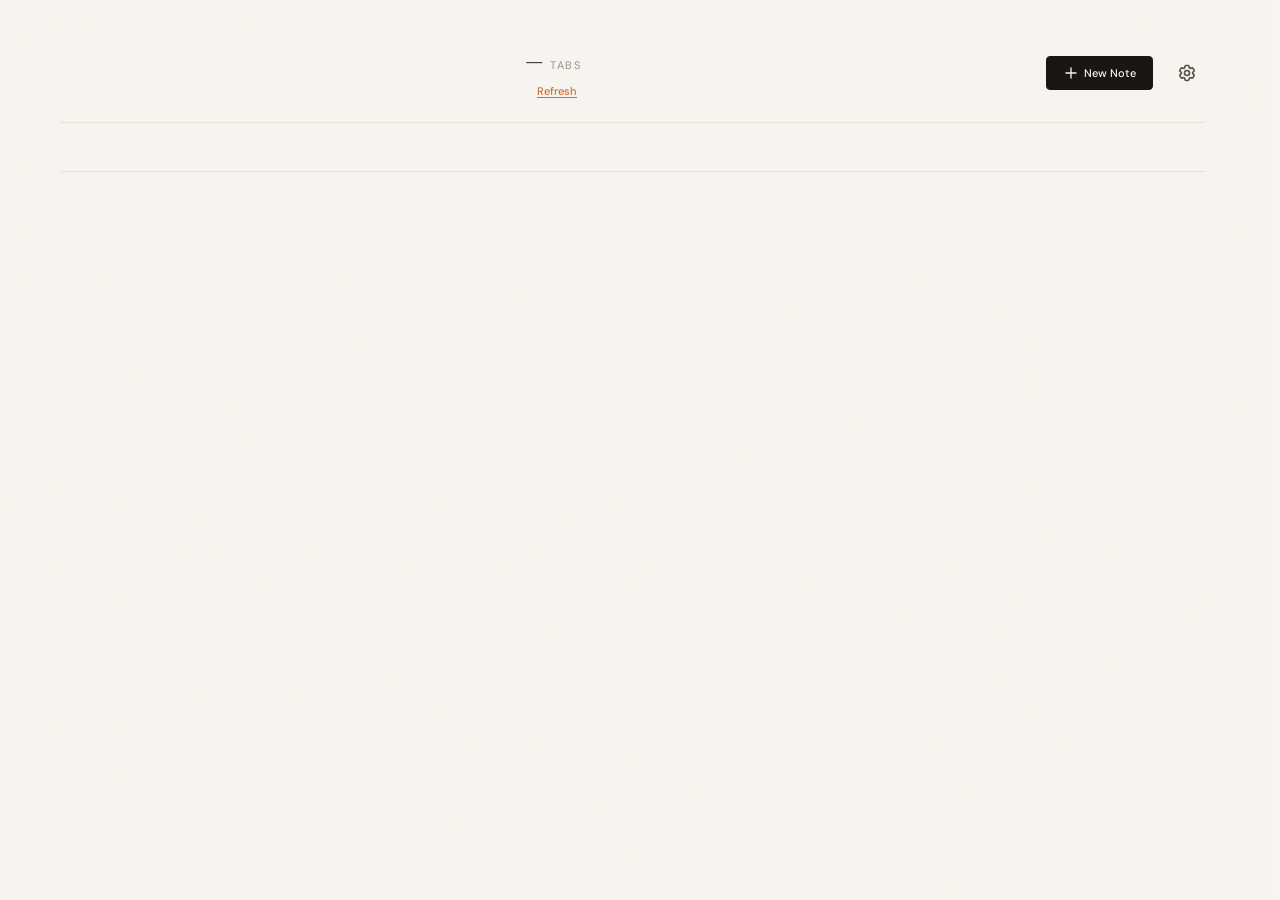
==== commit 7d5d04e0: "feat: move tab stats and refresh controls to header for better visibility" ====
--- a/extension/index.html
+++ b/extension/index.html
@@ -24,6 +24,18 @@
       <!-- "Friday, April 4, 2026" — written by getDateDisplay() in app.js -->
       <div class="date" id="dateDisplay"></div>
     </div>
+
+    <div class="header-center">
+      <div class="header-stat">
+        <span class="stat-num" id="statTabs">—</span>
+        <span class="stat-label">tabs</span>
+      </div>
+      <div class="header-refresh">
+        <span id="lastRefreshDisplay"></span>
+        <button class="refresh-btn" data-action="refresh-dashboard">Refresh</button>
+      </div>
+    </div>
+
     <div class="header-right">
       <button class="action-btn primary" id="addNoteBtn" style="padding: 8px 16px;">
         <svg xmlns="http://www.w3.org/2000/svg" fill="none" viewBox="0 0 24 24" stroke-width="2" stroke="currentColor" style="width:16px;height:16px;">
@@ -71,15 +83,7 @@
        ================================================================ -->
   <footer>
     <div class="footer-stats">
-      <div class="stat">
-        <div class="stat-num" id="statTabs">—</div>
-        <div class="stat-label">Open tabs</div>
-      </div>
-    </div>
-    <div class="last-refresh">
-      <!-- "Refreshed 2 mins ago" — written by timeAgo() in app.js -->
-      <span id="lastRefreshDisplay"></span>
-      <button class="refresh-btn" data-action="refresh-dashboard">Refresh</button>
+      <!-- Moved to header for accessibility -->
     </div>
   </footer>
 
--- a/extension/style.css
+++ b/extension/style.css
@@ -482,12 +482,55 @@
 header {
   display: flex;
   justify-content: space-between;
-  align-items: flex-start;
+  align-items: center;
   margin-bottom: 48px;
   padding-bottom: 24px;
   border-bottom: 1px solid var(--warm-gray);
   position: relative;
   z-index: 1000; 
+}
+
+.header-center {
+  display: flex;
+  flex-direction: column;
+  align-items: center;
+  gap: 8px;
+  text-align: center;
+}
+
+.header-stat {
+  display: flex;
+  align-items: baseline;
+  gap: 6px;
+}
+
+.header-stat .stat-num {
+  font-family: 'Newsreader', serif;
+  font-size: 28px;
+  font-weight: 300;
+  color: var(--ink);
+  line-height: 1;
+}
+
+.header-stat .stat-label {
+  font-size: 11px;
+  text-transform: uppercase;
+  letter-spacing: 1.5px;
+  color: var(--muted);
+}
+
+.header-refresh {
+  font-size: 11px;
+  color: var(--muted);
+  display: flex;
+  align-items: center;
+  gap: 8px;
+}
+
+.header-right {
+  display: flex;
+  align-items: center;
+  gap: 16px;
 }
 
 .header-left h1 {
@@ -1126,41 +1169,12 @@
   padding-top: 20px;
   border-top: 1px solid var(--warm-gray);
   display: flex;
-  justify-content: flex-start; /* Move to left */
-  align-items: center;
-  gap: 40px;
+  justify-content: center;
+  align-items: center;
 }
 
 .footer-stats {
-  display: flex;
-  gap: 32px;
-}
-
-.stat {
-  text-align: left; /* Align text to left */
-}
-
-.stat-num {
-  font-family: 'Newsreader', serif;
-  font-size: 28px;
-  font-weight: 300;
-  color: var(--ink);
-  line-height: 1;
-  transition: all 0.3s;
-}
-
-.stat-label {
-  font-size: 10px;
-  text-transform: uppercase;
-  letter-spacing: 1.5px;
-  color: var(--muted);
-  margin-top: 4px;
-}
-
-.last-refresh {
-  font-size: 11px;
-  color: var(--muted);
-  margin-left: auto; /* Push refresh info to the right */
+  display: none;
 }
 
 /* Sliding Animations */
